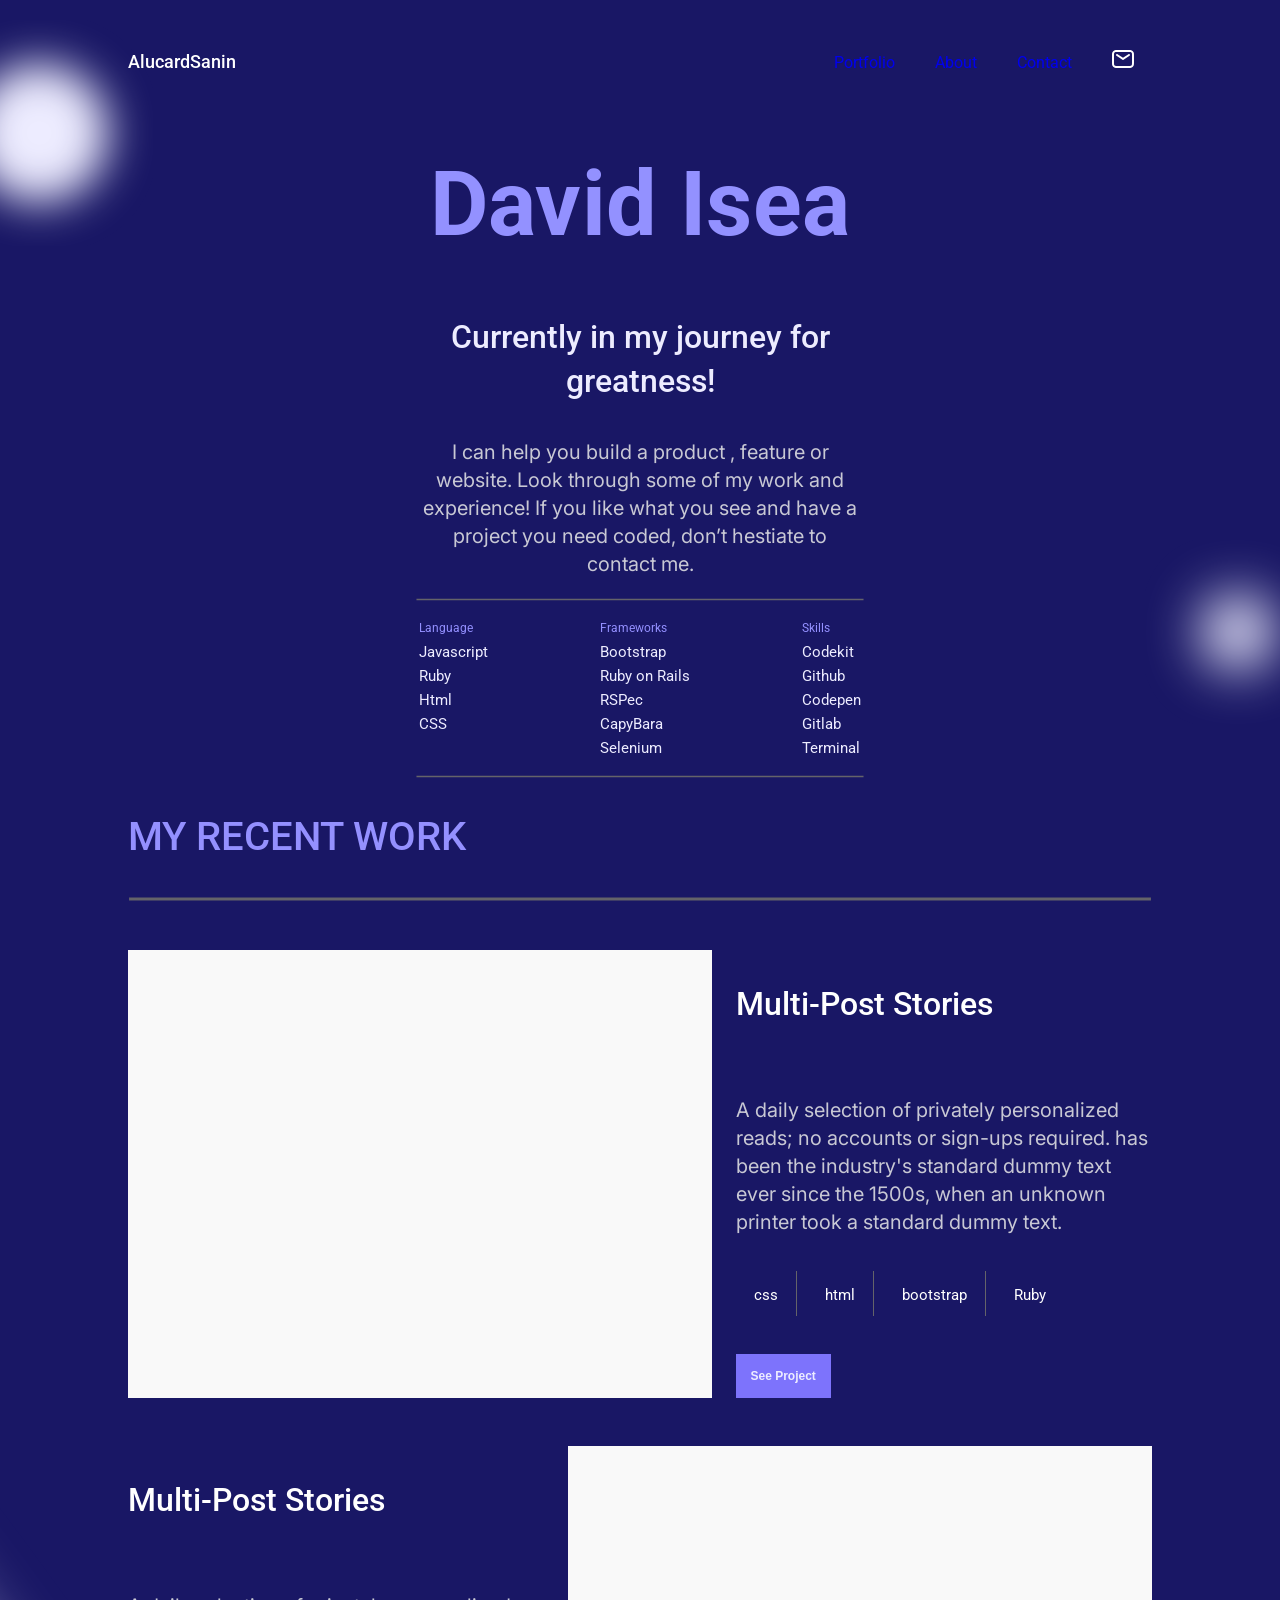
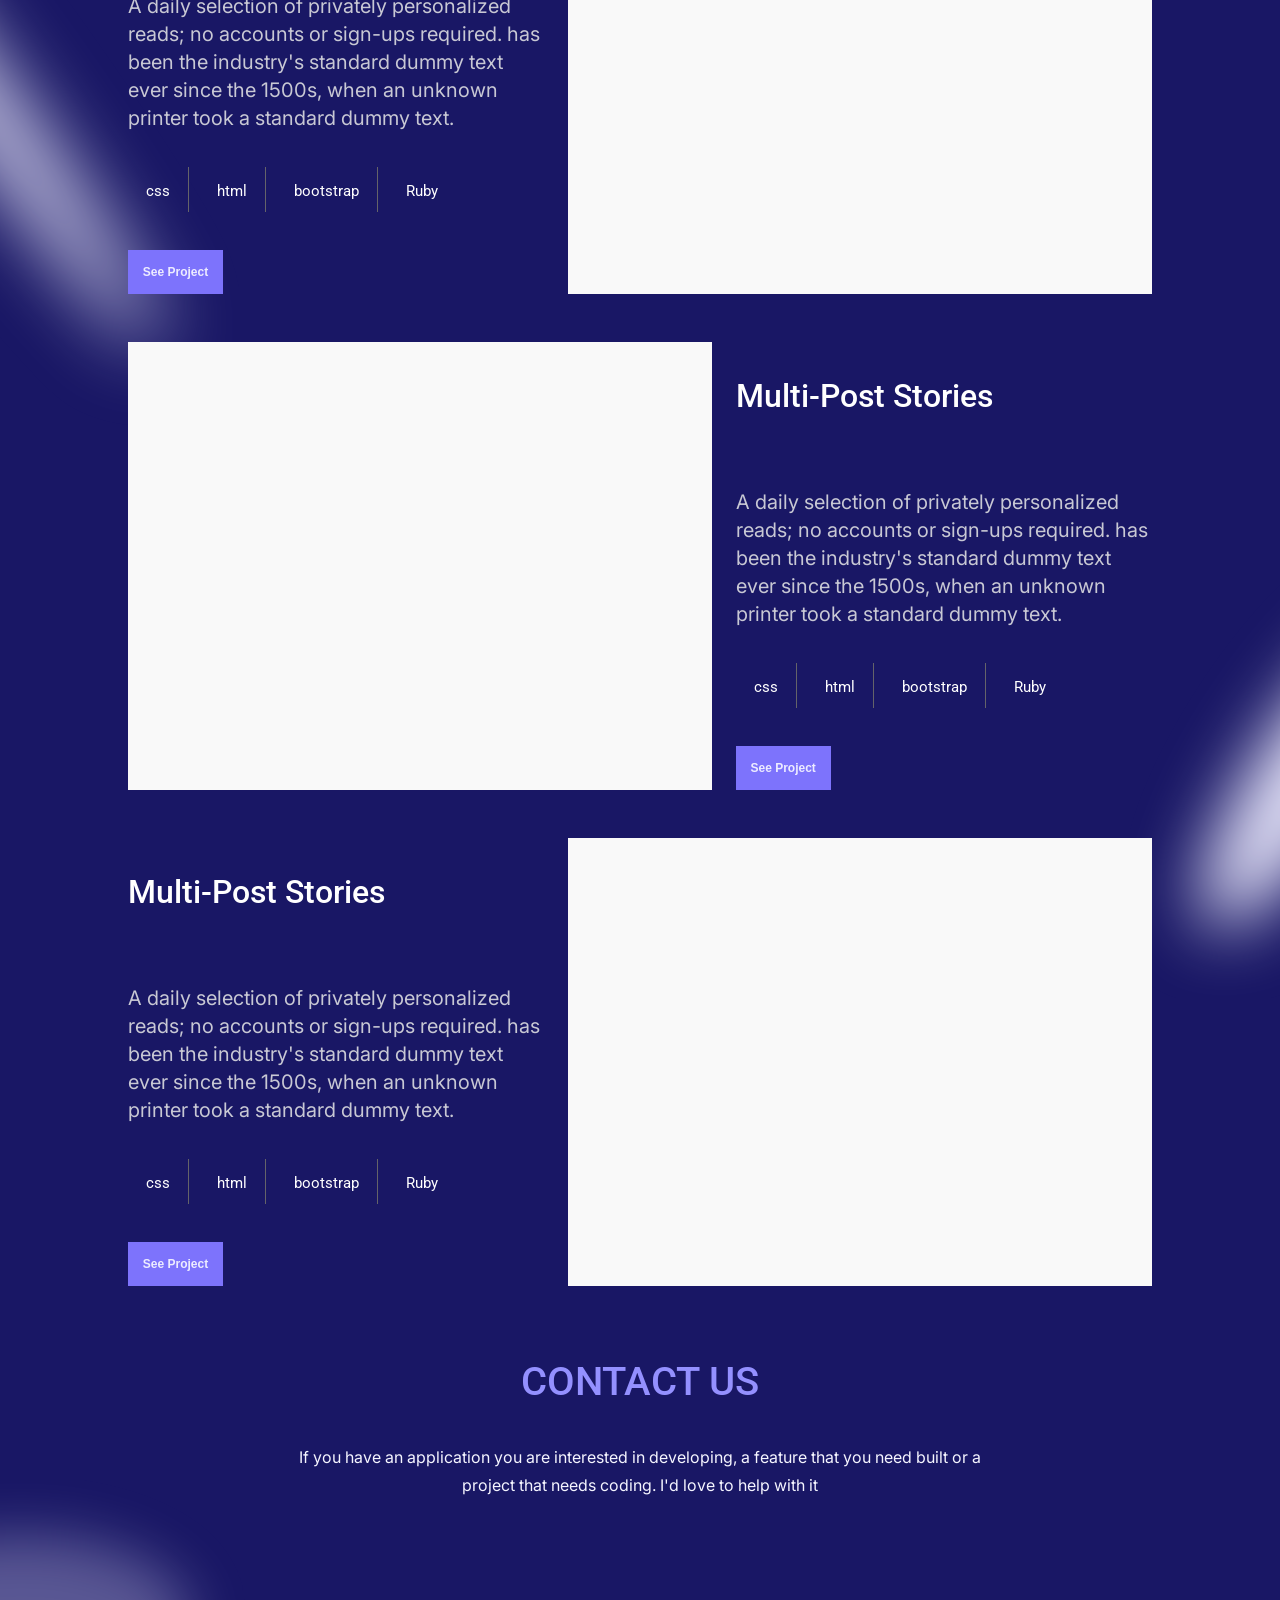
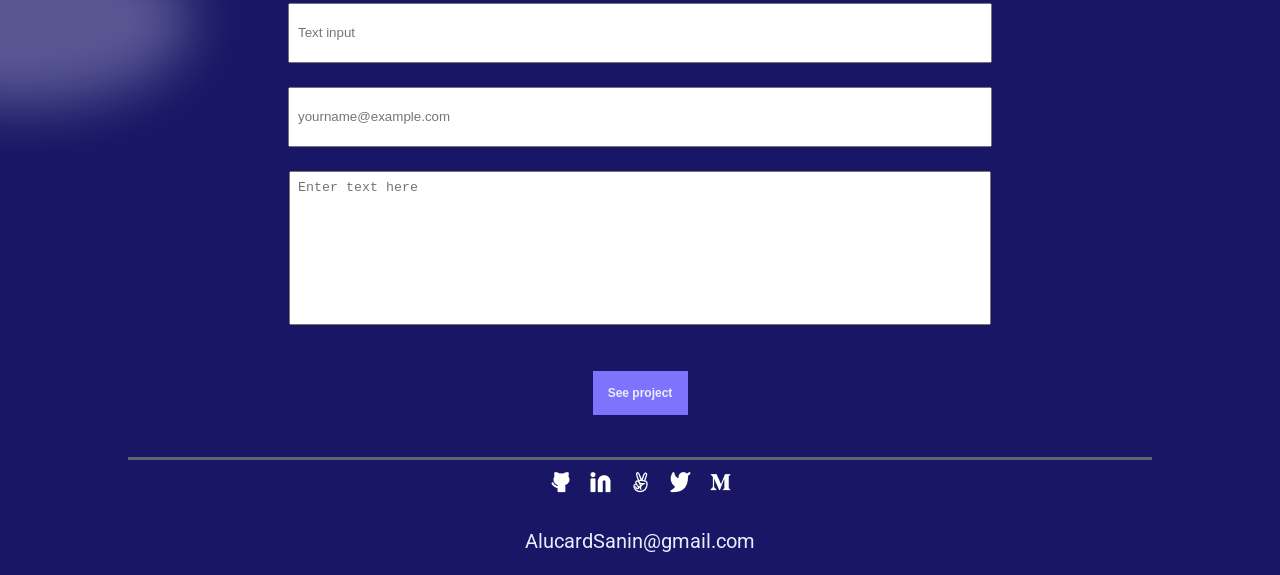
==== index.html @ 730a9665 "Fix links to sections" ====
<!DOCTYPE html>
<html lang="en">
<head>
  <meta charset="UTF-8">
<meta name="viewport" content="width=device-width, initial-scale=1.0">
<link rel="preconnect" href="https://fonts.googleapis.com">
<link rel="preconnect" href="https://fonts.gstatic.com" crossorigin>
<link href="https://fonts.googleapis.com/css2?family=Inter&family=Roboto&display=swap" rel="stylesheet">
<link rel="preconnect" href="https://fonts.googleapis.com">
<link rel="preconnect" href="https://fonts.gstatic.com" crossorigin>
<link href="https://fonts.googleapis.com/css2?family=Roboto&display=swap" rel="stylesheet">
<title>David Isea Portfolio</title>
<link rel="stylesheet" href="style.css">    
</head>
<body>
    <header class="main-header">
      <div id="menu" class="mobile-menu">
          <ul>
            <li id="cls"><a href="#"><img id="close" src="Images/x.svg" alt="Close"></a></li>
            <li id="portf"><a href="#about">Portfolio</a></li>     
            <li id="abo"><a href="#headline">About</a></li>
            <li id="cont"><a href="#contact">Contact</a></li>
          </ul>
      </div>
      <nav class="nav-bar" id="navbar">
          <p class="logo">AlucardSanin</p>
          <a href="#"><img class="menu" src="Images/Unionw.svg" alt="Union"/></a>
          <ul id="nav-links">
            <li><a href="#about">Portfolio</a></li>
            <li><a href="#headline">About</a></li>
            <li><a href="#contact">Contact</a></li>
            <li><img src="Images/mail.svg" alt="Mail" class="mail"></li>
          </ul>
        </nav>
     
      </header>
    <section class="headline" id="headline">
      <div class="container">
          <h1 id="Name">David Isea</h1>
          <h3 id="Supporting_text">Currently in my journey for greatness!</h3>
          <p>I can help you build a product , feature or website. Look through 
          some of my work and experience! If you like what you see and have a 
          project you need coded, don’t hestiate to contact me.</p>
          <img class="bar" src="Images/bar.svg" alt ="divider">          
          <div class="frames">
           <ul>
            <li class="framestitle">Language</li>
            <li>Javascript</li>
            <li>Ruby</li>
            <li>Html</li>
            <li>CSS</li>            
           </ul>
           <ul>
            <li class="framestitle">Frameworks</li>
            <li>Bootstrap</li>
            <li>Ruby on Rails</li>
            <li>RSPec</li>
            <li>CapyBara</li>            
            <li>Selenium</li>            
           </ul>
           <ul>
            <li class="framestitle">Skills</li>
            <li>Codekit</li>
            <li>Github</li>
            <li>Codepen</li>
            <li>Gitlab</li>            
            <li>Terminal</li>            
           </ul>
          </div>
          <img class="bar" src="Images/bar.svg" alt ="divider">
        </div>      
    </section>        
    <div class="div"><a id="about"><h2>MY RECENT WORK</h2></a>
    <img class="bar" src="Images/bar.svg" alt ="divider">
    </div>
<div class="grid-container">    
    <div class="card-n">      
      <img src="Images/Img_Placeholder.png" alt="#" class="my-project-image">
      <div id="content">
      <h3 class="my-work-title">Multi-Post Stories</h3>
      <p class="my-work-description">A daily selection of privately personalized reads;
      no accounts or sign-ups required. has been the industry's standard dummy text ever 
      since the 1500s, when an unknown printer took a standard dummy text.</p>
      <ul class="my-work-tools">
          <li>css</li>          
          <li>html</li>          
          <li>bootstrap</li>          
          <li>Ruby</li>
      </ul>
      <button class="visualize-button" type="button">See Project</button>
    </div>
    </div>
    <div class="card-nr">       
        <img src="Images/Img_Placeholder.png" alt="#" class="my-project-image">
        <div id="content3">
        <h3 class="my-work-title">Multi-Post Stories</h3>
        <p class="my-work-description">A daily selection of privately personalized reads;
        no accounts or sign-ups required. has been the industry's standard dummy text ever 
        since the 1500s, when an unknown printer took a standard dummy text.</p>
        <ul class="my-work-tools">
            <li>css</li>          
            <li>html</li>          
            <li>bootstrap</li>          
            <li>Ruby</li>
        </ul>
        <button class="visualize-button" type="button">See Project</button>
      </div>
      </div>
      <div class="card-n">        
        <img src="Images/Img_Placeholder.png" alt="#" class="my-project-image">
        <div id="content2">
        <h3 class="my-work-title">Multi-Post Stories</h3>
        <p class="my-work-description">A daily selection of privately personalized reads;
        no accounts or sign-ups required. has been the industry's standard dummy text ever 
        since the 1500s, when an unknown printer took a standard dummy text.</p>
        <ul class="my-work-tools">
            <li>css</li>          
            <li>html</li>          
            <li>bootstrap</li>          
            <li>Ruby</li>
        </ul>
        <button class="visualize-button" type="button">See Project</button>
      </div>
      </div>
      <div class="card-nr">        
        <img src="Images/Img_Placeholder.png" alt="#" class="my-project-image">
        <div id="content4">
        <h3 class="my-work-title">Multi-Post Stories</h3>
        <p class="my-work-description">A daily selection of privately personalized reads;
        no accounts or sign-ups required. has been the industry's standard dummy text ever 
        since the 1500s, when an unknown printer took a standard dummy text.</p>
        <ul class="my-work-tools">
            <li>css</li>          
            <li>html</li>          
            <li>bootstrap</li>          
            <li>Ruby</li>
        </ul>
        <button class="visualize-button" type="button">See Project</button>
      </div>
      </div>
</div>
<footer>
<a id="contact"></a>
<form class="my-contact-section" action="https://formspree.io/f/mpzbgdrg" method="POST">
    <h2 class="contact-us">CONTACT US</h2>
    <p>If you have an application you are interested in developing, a feature that you need built or a project that needs coding. I'd love to help with it </p>
      <ul class="my-form">
          <li>
              <input type="text" name="user_name" placeholder="Text input" maxlength="30" required>
          </li>
          <li>
              <input type="email" name="user_email" placeholder="yourname@example.com" required>
          </li>
          <li>
             <textarea name="user_name" id="msg" maxlength="500" placeholder="Enter text here" required></textarea>
          </li>
          <li>
              <button class="my-form-button" type="submit">See project</button>
          </li>
      </ul>
  </form>  
    <img src="Images/bar.svg" alt="#" class="last-devider">    
    <a href="#"><img src="Images/Social_Media.png" alt="#" class="icon"></a>
    <p class="my-email">AlucardSanin@gmail.com</p>
 </footer>  
 <script src="app.js"></script>
</body>
</html>
---- style.css ----
body {
  background-color: rgb(25, 23, 101);
  font-family: 'Roboto', 'Segoe UI', Tahoma, Geneva, Verdana, sans-serif;
  box-sizing: border-box;
  margin: 0;
  background-image: url(Images/circle-1-header.svg), url(Images/circle-2-header.svg), url(Images/circle-3.svg), url(Images/circle-4.svg), url(Images/circle-5-blur.svg), url(Images/circle-6-blur.svg);
  background-repeat: no-repeat, no-repeat, no-repeat, no-repeat, no-repeat, no-repeat;
  background-size: 226px 226px, 184px 184px, 380px 940px, 220px 1100px, 600px 280px, 220px 1000px;
  background-position: top 20px left -6px, top 540px right -5px, left -140px top 1170px, right -70px top 1820px, left -200px top 3080px, right -10px top 3490px;
}

ul {
  list-style-type: none;
  color: #edecff;
}

h3 {
  font-family: 'Roboto', sans-serif;
  font-style: normal;
  font-weight: 500;
  font-size: 32px;
  line-height: 44px;
  color: #fff;
}

h2 {
  font-family: 'Roboto', sans-serif;
  font-style: normal;
  font-weight: 500;
  font-size: 40px;
  line-height: 52px;
  color: #9490ff;
}

p {
  font-family: 'Inter', sans-serif;
  font-style: normal;
  font-weight: 400;
  font-size: 20px;
  line-height: 28px;
  text-align: left;
  color: #c8c8d4;
}

.nav-bar {
  display: flex;
  justify-content: space-between;
  padding-top: 30px;
  align-items: baseline;
  width: 90%;
  margin-inline: 5%;
}

.nav-bar li {
  display: inline;
  height: 20px;
  padding: 0 18px;
  color: white;
}

@media only screen and  (max-width: 768px) {
  .nav-bar #nav-links {
    display: none;
  }
}

.logo {
  font-family: 'Roboto', sans-serif;
  font-style: normal;
  font-weight: 500;
  font-size: 18px;
  color: #fff;
}

.container h3 {
  margin: auto;
  padding-top: 0;
  padding-bottom: 15px;
}

.menu {
  width: 35.33px;
  height: 22.83px;
}

.container {
  display: flex;
  flex-direction: column;
  align-items: center;
  margin: auto;
  width: 95%;
  justify-content: flex-start;
}

.container h1 {
  font-family: 'Roboto', sans-serif;
  font-style: normal;
  font-weight: 700;
  font-size: 48px;
  line-height: 72px;

  /* or 150% */

  text-align: center;
  letter-spacing: 0.37px;

  /* Theme 4 / Primary 2 */

  color: #7d73fc;
}

.container #Supporting_text {
  font-family: 'Roboto', sans-serif;
  font-style: normal;
  font-weight: 500;
  font-size: 32px;
  line-height: 44px;
  text-align: center;
  color: #edecff;
}

a:hover {
  color: #9391ff;
}

a:link {
  text-decoration: none;
}

a:visited {
  text-decoration: none;
  color: white;
}

.mobile-menu {
  position: fixed;
  display: none;
  background-color: rgb(25, 23, 101);
  width: 100%;
  height: 100%;
  background-image: url(Images/shapes\ mobile\ menu.svg);
  background-repeat: no-repeat, no-repeat;
  background-position: top 0 left 0, top 50px left 340px;
  background-size: cover;
  animation: slidein 0.5s;
}

#close {
  padding-left: 85%;
}

.mobile-menu li {
  font-size: 24px;
  margin-block: 32px;
  background-image: url(Images/List_Item_Vector.svg);
  background-repeat: no-repeat;
  background-position: left 90% top 2px;
}

.mobile-menu #cls {
  background-image: none;
}

.mobile-menu ul {
  padding-top: 92px;
}

.div {
  display: flex;
  margin-inline: 10%;
  flex-direction: column;
}

.frames {
  display: flex;
  flex-direction: row;
  flex-wrap: wrap;
  column-gap: 25%;
  width: 80%;
}

.frames ul {
  flex-direction: column;
  font-family: 'Roboto', sans-serif;
  font-size: 15px;
  line-height: 24px;
  padding: 0;
  gap: 4.78px;
}

.framestitle {
  color: #9490ff;
  font-size: 12px;
}

.grid-container {
  padding-top: 48px;
  display: grid;
  grid-template-columns: 1fr;
  gap: 30px;
  margin-inline: 15%;
  justify-content: center;
}

.card-n {
  display: flex;
  flex-wrap: wrap;
  column-gap: 100%;
  justify-content: flex-start;
  row-gap: 30px;
}

.visualize-button,
.my-form-button {
  align-self: flex-end;
  width: 95px;
  height: 44px;
  background-color: #7d73fc;
  color: #edecff;
  font-size: 12px;
  font-weight: 600;
  border: none;
  margin-top: 18px;
  margin-bottom: 40px;
}

.grid-container ul {
  display: flex;
  font-size: 15px;
  align-items: center;
  color: #fff;
  font-family: 'Roboto', sans-serif;
  list-style: none;
  width: auto;
  height: 40px;
  padding: 0;
  margin: 0;
}

.grid-container li {
  display: flex;
  justify-content: flex-end;
  height: 30px;
  padding: 0 18px;
  margin-left: 10px;
  padding-top: 15px;
}

.grid-container ul li:not(:last-child) {
  border-right: 1px solid #646369;
}

.grid-container ul li:first-child {
  margin-left: 0;
}

.visualize-button:hover,
.my-form-button:hover {
  background: #7d73fc;
  box-shadow: 0 8px 16px rgba(125, 115, 252, 0.48);
}

.visualize-button:active,
.my-form-button:active {
  background: #5e42d7;
}

.contact-us,
.contact-quote {
  text-align: center;
  line-height: 24px;
}

.my-form {
  padding: 0;
  margin: 0;
  list-style-type: none;
  display: flex;
  flex-direction: column;
  justify-content: center;
  align-items: center;
  gap: 24px;
}

input,
textarea {
  width: 327px;
  padding: 8px;
  height: 40px;
}

textarea {
  height: 148px;
  resize: none;
}

footer {
  display: flex;
  flex-direction: column;
  justify-content: center;
  align-items: center;
  margin-top: 50px;
  margin-inline: 10%;
}

footer p {
  text-align: center;
  font-size: 16px;
  color: #f5f5ff;
  width: 347px;
}

.container p {
  text-align: center;
}

.my-last-media {
  display: flex;
  justify-content: center;
}

.my-email {
  font-size: 20px;
  font-family: 'Roboto', sans-serif;
  color: #ebebff;
  text-align: center;
  height: auto;
}

@media only screen and  (min-width: 768px) {
  .bar {
    display: block;
    width: 448px;
  }

  .container {
    display: flex;
    flex-direction: column;
    align-items: center;
    width: 447px;
  }

  .container h1 {
    font-size: 90px;
    color: #9391ff;
  }

  .frames {
    width: 447px;
    justify-content: center;
  }

  .social-work {
    padding-top: 96px;
    background-image: url(Images/Supproting-Item.svg);
    background-repeat: no-repeat;
    background-size: 80% 40px;
    height: 40px;
  }

  .grid-container {
    width: 80%;
    margin-inline: 10%;
    row-gap: 48px;
  }

  .card-n {
    display: flex;
    height: 448px;
    flex-wrap: nowrap;
    gap: 24px;
  }

  .card-n img {
    display: flex;
    width: 57%;
    height: 100%;
    flex-wrap: wrap;
  }

  .my-project-image {
    width: 100%;
    height: 100%;
  }

  .card-n #content {
    display: flex;
    flex-direction: column;
    flex: 1;
    justify-content: space-between;
  }

  .card-n #content2 {
    display: flex;
    flex-direction: column;
    flex: 1;
    justify-content: space-between;
  }

  .card-n .visualize-button {
    align-self: flex-start;
    margin-top: 24px;
    margin-bottom: 0;
  }

  .card-nr {
    display: flex;
    height: 448px;
    flex-wrap: nowrap;
    gap: 24px;
    flex-direction: row-reverse;
  }

  .card-nr #content3 {
    display: flex;
    flex-direction: column;
    flex: 1;
    justify-content: space-between;
  }

  .card-nr #content4 {
    display: flex;
    flex-direction: column;
    flex: 1;
    justify-content: space-between;
  }

  .card-nr img {
    display: flex;
    width: 57%;
    height: 100%;
    flex-wrap: wrap;
  }

  .card-nr .visualize-button {
    align-self: flex-start;
    margin-top: 24px;
    margin-bottom: 0;
  }

  .my-contact-section {
    display: flex;
    flex-direction: column;
    width: 45%;
    justify-content: space-between;
    align-items: center;
  }

  input,
  textarea {
    width: 684px;
    padding: 8px;
    height: 40px;
  }

  textarea {
    height: 136px;
    resize: none;
  }

  .last-devider {
    width: 100%;
    height: 7.5px;
  }

  .my-contact-section p {
    width: 684px;
    padding-bottom: 88px;
    text-align: center;
  }

  .div {
    display: flex;
    flex-direction: column;
    justify-content: flex-start;
    width: 80%;
    margin-inline: 10%;
  }

  .div .bar {
    width: 100%;
  }

  .nav-bar .menu {
    display: none;
  }

  .nav-bar {
    width: 80%;
    margin-inline: 10%;
  }
}

.card-n,
.card-nr {
  animation: slidein 3s;
}

@keyframes slidein {
  from {
    margin-left: 100%;
    width: 300%;
  }

  to {
    margin-left: 0%;
    width: 100%;
  }
}
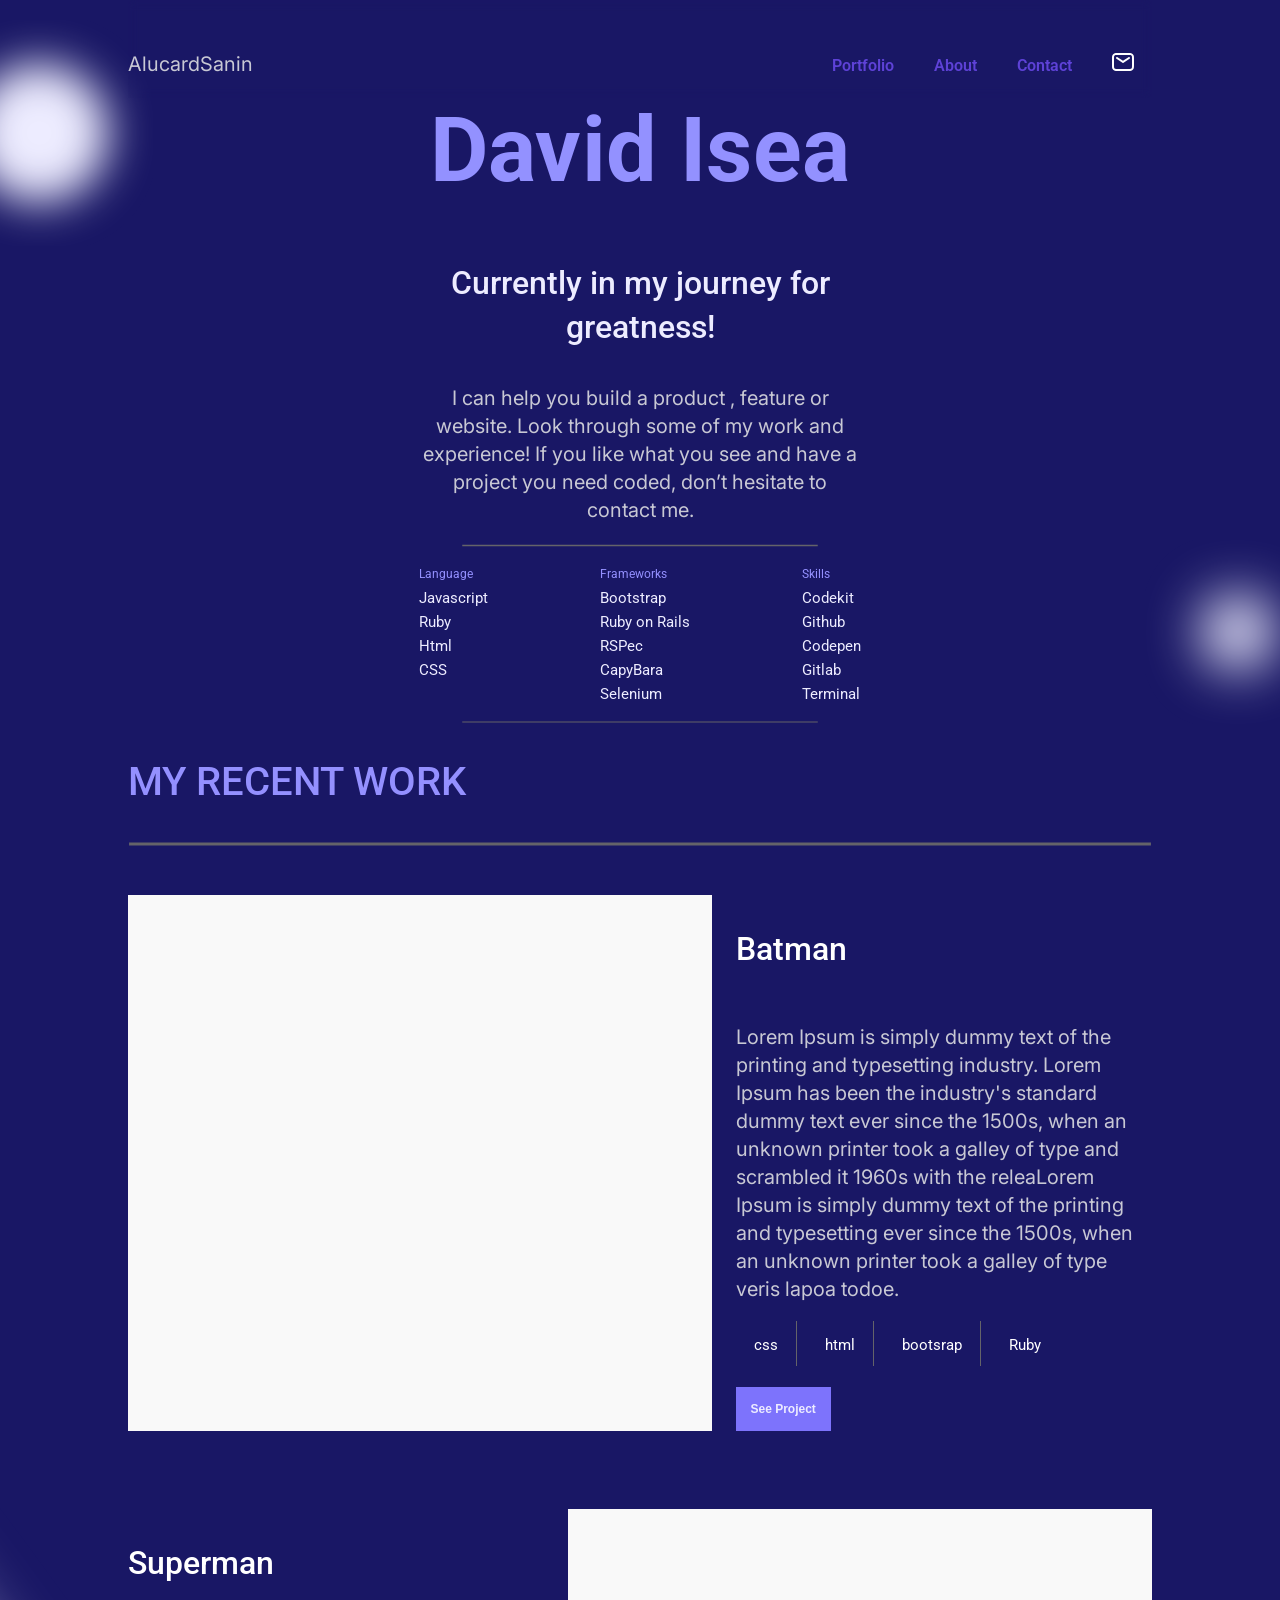
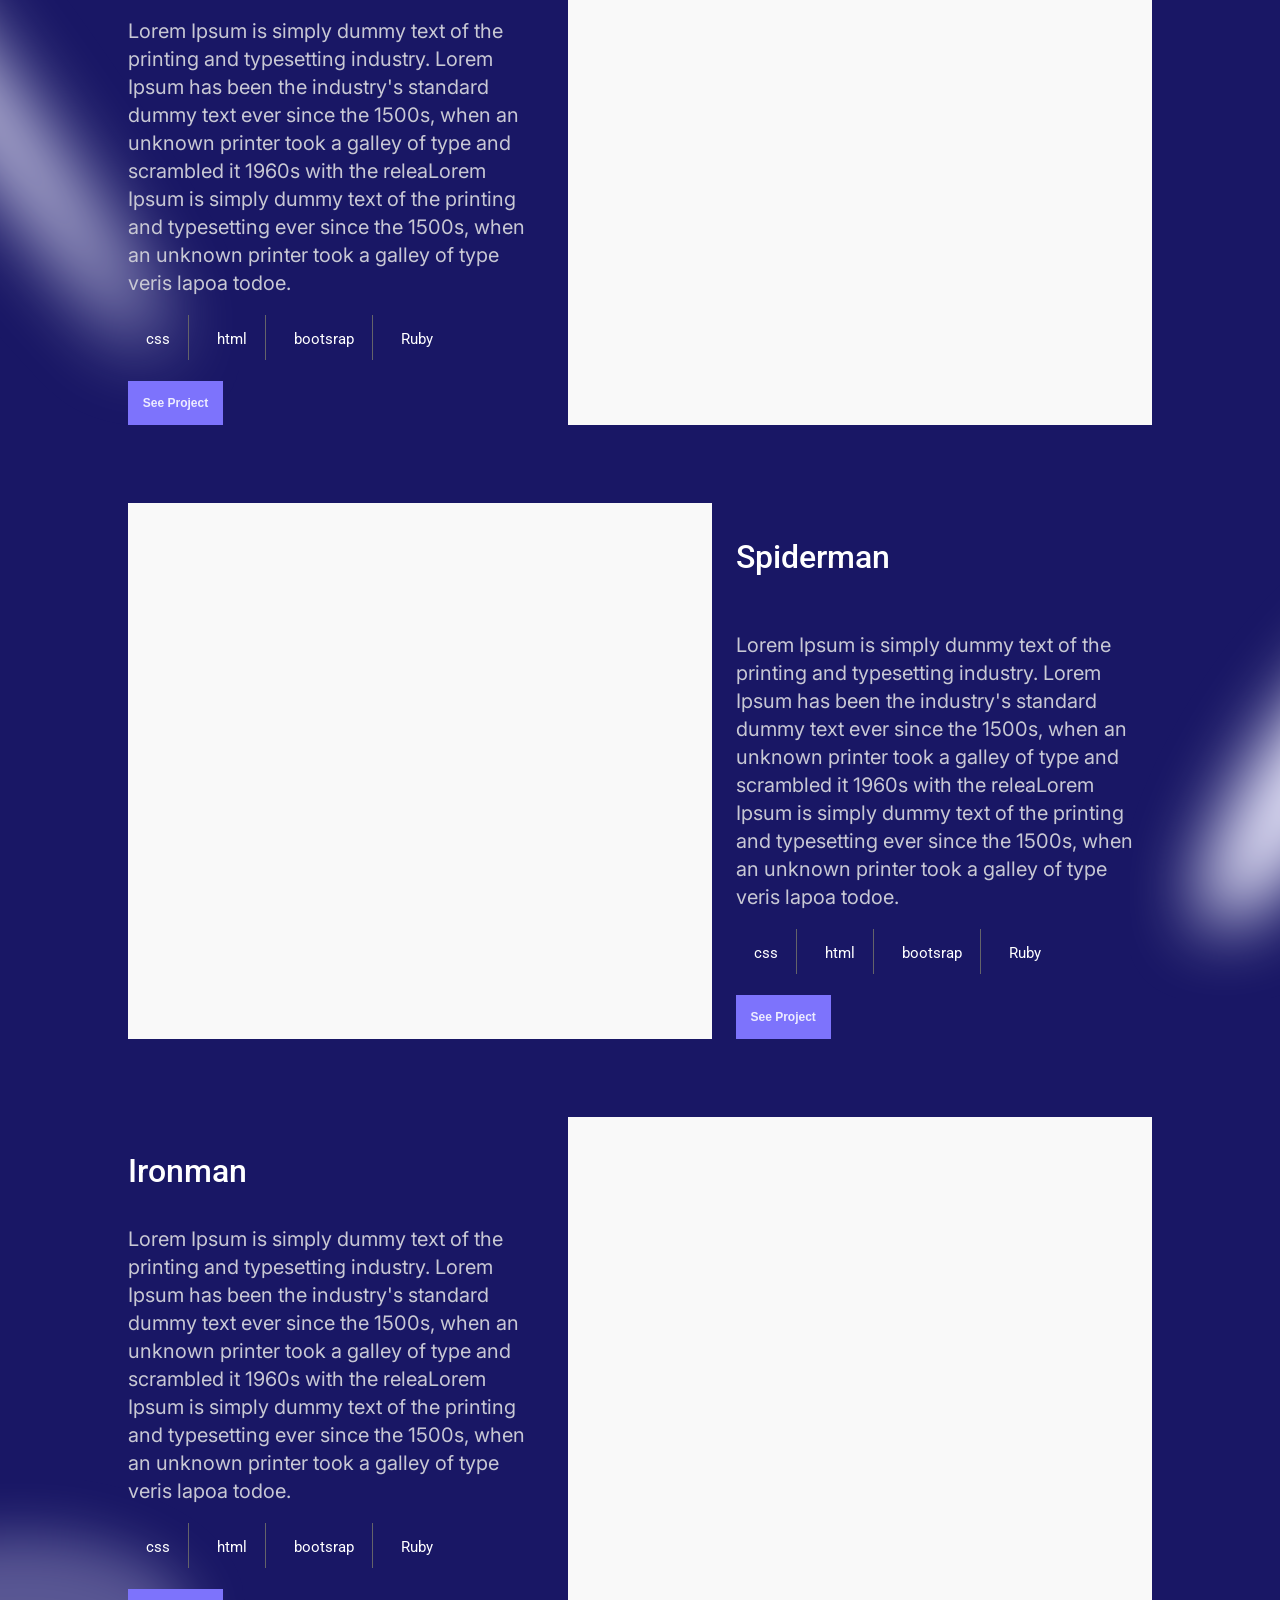
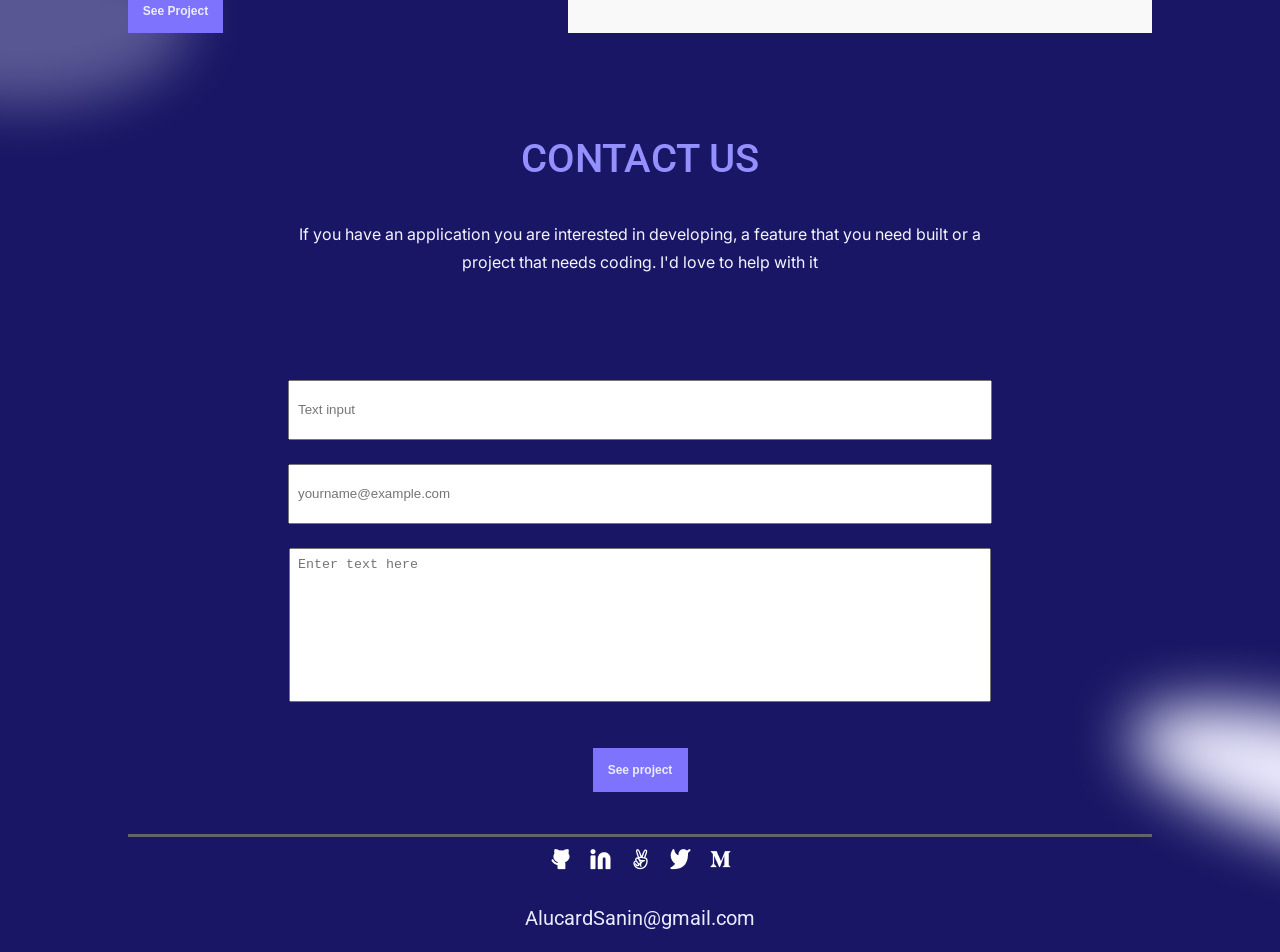
==== commit 82199890: "JS Card" ====
--- a/index.html
+++ b/index.html
@@ -13,26 +13,25 @@
 <link rel="stylesheet" href="style.css">    
 </head>
 <body>
-    <header class="main-header">
-      <div id="menu" class="mobile-menu">
-          <ul>
-            <li id="cls"><a href="#"><img id="close" src="Images/x.svg" alt="Close"></a></li>
-            <li id="portf"><a href="#about">Portfolio</a></li>     
-            <li id="abo"><a href="#headline">About</a></li>
-            <li id="cont"><a href="#contact">Contact</a></li>
-          </ul>
-      </div>
-      <nav class="nav-bar" id="navbar">
+    <header class="main-header">      
+      <nav class="nav-bar">
           <p class="logo">AlucardSanin</p>
           <a href="#"><img class="menu" src="Images/Unionw.svg" alt="Union"/></a>
-          <ul id="nav-links">
+          <ul class="nav-links">
             <li><a href="#about">Portfolio</a></li>
             <li><a href="#headline">About</a></li>
             <li><a href="#contact">Contact</a></li>
             <li><img src="Images/mail.svg" alt="Mail" class="mail"></li>
           </ul>
         </nav>
-     
+        <div id="menu" class="mobile-menu">
+          <ul>
+            <li id="cls"><a href="#"><img id="closse" src="Images/x.svg" alt="Close"></a></li>
+            <li id="portf"><a href="#about">Portfolio</a></li>     
+            <li id="abo"><a href="#headline">About</a></li>
+            <li id="cont"><a href="#contact">Contact</a></li>
+          </ul>
+      </div>
       </header>
     <section class="headline" id="headline">
       <div class="container">
@@ -40,7 +39,7 @@
           <h3 id="Supporting_text">Currently in my journey for greatness!</h3>
           <p>I can help you build a product , feature or website. Look through 
           some of my work and experience! If you like what you see and have a 
-          project you need coded, don’t hestiate to contact me.</p>
+          project you need coded, don’t hesitate to contact me.</p>
           <img class="bar" src="Images/bar.svg" alt ="divider">          
           <div class="frames">
            <ul>
@@ -69,78 +68,10 @@
           </div>
           <img class="bar" src="Images/bar.svg" alt ="divider">
         </div>      
-    </section>        
-    <div class="div"><a id="about"><h2>MY RECENT WORK</h2></a>
-    <img class="bar" src="Images/bar.svg" alt ="divider">
-    </div>
-<div class="grid-container">    
-    <div class="card-n">      
-      <img src="Images/Img_Placeholder.png" alt="#" class="my-project-image">
-      <div id="content">
-      <h3 class="my-work-title">Multi-Post Stories</h3>
-      <p class="my-work-description">A daily selection of privately personalized reads;
-      no accounts or sign-ups required. has been the industry's standard dummy text ever 
-      since the 1500s, when an unknown printer took a standard dummy text.</p>
-      <ul class="my-work-tools">
-          <li>css</li>          
-          <li>html</li>          
-          <li>bootstrap</li>          
-          <li>Ruby</li>
-      </ul>
-      <button class="visualize-button" type="button">See Project</button>
-    </div>
-    </div>
-    <div class="card-nr">       
-        <img src="Images/Img_Placeholder.png" alt="#" class="my-project-image">
-        <div id="content3">
-        <h3 class="my-work-title">Multi-Post Stories</h3>
-        <p class="my-work-description">A daily selection of privately personalized reads;
-        no accounts or sign-ups required. has been the industry's standard dummy text ever 
-        since the 1500s, when an unknown printer took a standard dummy text.</p>
-        <ul class="my-work-tools">
-            <li>css</li>          
-            <li>html</li>          
-            <li>bootstrap</li>          
-            <li>Ruby</li>
-        </ul>
-        <button class="visualize-button" type="button">See Project</button>
-      </div>
-      </div>
-      <div class="card-n">        
-        <img src="Images/Img_Placeholder.png" alt="#" class="my-project-image">
-        <div id="content2">
-        <h3 class="my-work-title">Multi-Post Stories</h3>
-        <p class="my-work-description">A daily selection of privately personalized reads;
-        no accounts or sign-ups required. has been the industry's standard dummy text ever 
-        since the 1500s, when an unknown printer took a standard dummy text.</p>
-        <ul class="my-work-tools">
-            <li>css</li>          
-            <li>html</li>          
-            <li>bootstrap</li>          
-            <li>Ruby</li>
-        </ul>
-        <button class="visualize-button" type="button">See Project</button>
-      </div>
-      </div>
-      <div class="card-nr">        
-        <img src="Images/Img_Placeholder.png" alt="#" class="my-project-image">
-        <div id="content4">
-        <h3 class="my-work-title">Multi-Post Stories</h3>
-        <p class="my-work-description">A daily selection of privately personalized reads;
-        no accounts or sign-ups required. has been the industry's standard dummy text ever 
-        since the 1500s, when an unknown printer took a standard dummy text.</p>
-        <ul class="my-work-tools">
-            <li>css</li>          
-            <li>html</li>          
-            <li>bootstrap</li>          
-            <li>Ruby</li>
-        </ul>
-        <button class="visualize-button" type="button">See Project</button>
-      </div>
-      </div>
-</div>
-<footer>
-<a id="contact"></a>
+    </section>    
+    <div class="div" id="about"><h2>MY RECENT WORK</h2></div>
+    <img class="bar" src="Images/bar.svg" alt ="divider">     
+<footer class="footer" id="contact">
 <form class="my-contact-section" action="https://formspree.io/f/mpzbgdrg" method="POST">
     <h2 class="contact-us">CONTACT US</h2>
     <p>If you have an application you are interested in developing, a feature that you need built or a project that needs coding. I'd love to help with it </p>
--- a/style.css
+++ b/style.css
@@ -49,27 +49,34 @@
   align-items: baseline;
   width: 90%;
   margin-inline: 5%;
+  position: fixed;
+  backdrop-filter: blur(5px);  
+}
+
+.headline{
+  padding-top: 40px;
 }
 
 .nav-bar li {
   display: inline;
   height: 20px;
   padding: 0 18px;
-  color: white;
+  color: black;
 }
 
 @media only screen and  (max-width: 768px) {
-  .nav-bar #nav-links {
-    display: none;
-  }
-}
-
-.logo {
+  .nav-bar .nav-links {
+    display: none;    
+  }
+}
+
+.logo p{
   font-family: 'Roboto', sans-serif;
   font-style: normal;
   font-weight: 500;
-  font-size: 18px;
+  font-size: 28px;
   color: #fff;
+  text-shadow: black;
 }
 
 .container h3 {
@@ -107,6 +114,27 @@
   /* Theme 4 / Primary 2 */
 
   color: #7d73fc;
+}
+.frames {
+  display: flex;
+  flex-direction: row;
+  flex-wrap: wrap;
+  column-gap: 25%;
+  width: 80%;
+}
+
+.frames ul {
+  flex-direction: column;
+  font-family: 'Roboto', sans-serif;
+  font-size: 15px;
+  line-height: 24px;
+  padding: 0;
+  gap: 4.78px;
+}
+
+.framestitle {
+  color: #9490ff;
+  font-size: 12px;
 }
 
 .container #Supporting_text {
@@ -145,7 +173,7 @@
   animation: slidein 0.5s;
 }
 
-#close {
+#closse {
   padding-left: 85%;
 }
 
@@ -169,28 +197,6 @@
   display: flex;
   margin-inline: 10%;
   flex-direction: column;
-}
-
-.frames {
-  display: flex;
-  flex-direction: row;
-  flex-wrap: wrap;
-  column-gap: 25%;
-  width: 80%;
-}
-
-.frames ul {
-  flex-direction: column;
-  font-family: 'Roboto', sans-serif;
-  font-size: 15px;
-  line-height: 24px;
-  padding: 0;
-  gap: 4.78px;
-}
-
-.framestitle {
-  color: #9490ff;
-  font-size: 12px;
 }
 
 .grid-container {
@@ -208,6 +214,7 @@
   column-gap: 100%;
   justify-content: flex-start;
   row-gap: 30px;
+  width: 100%;
 }
 
 .visualize-button,
@@ -224,7 +231,17 @@
   margin-bottom: 40px;
 }
 
-.grid-container ul {
+.vbutton { 
+  width: 95px;
+  height: 44px;
+  background-color: #7d73fc;
+  color: #edecff;
+  font-size: 12px;
+  font-weight: 600;
+  border: none; 
+}
+
+.my-work-tools{
   display: flex;
   font-size: 15px;
   align-items: center;
@@ -237,7 +254,7 @@
   margin: 0;
 }
 
-.grid-container li {
+.my-work-tools li {
   display: flex;
   justify-content: flex-end;
   height: 30px;
@@ -246,22 +263,22 @@
   padding-top: 15px;
 }
 
-.grid-container ul li:not(:last-child) {
+.my-work-tools li:not(:last-child) {
   border-right: 1px solid #646369;
 }
 
-.grid-container ul li:first-child {
+.my-work-tools li:first-child {
   margin-left: 0;
 }
 
 .visualize-button:hover,
-.my-form-button:hover {
+.my-form-button:hover, .vbutton:active {
   background: #7d73fc;
   box-shadow: 0 8px 16px rgba(125, 115, 252, 0.48);
 }
 
 .visualize-button:active,
-.my-form-button:active {
+.my-form-button:active, .vbutton:active {
   background: #5e42d7;
 }
 
@@ -269,6 +286,14 @@
 .contact-quote {
   text-align: center;
   line-height: 24px;
+}
+
+.card-n img {  
+  width: 100%;
+}
+
+.card-nr img {  
+  width: 100%; 
 }
 
 .my-form {
@@ -327,11 +352,78 @@
   height: auto;
 }
 
+.bar {
+  display: block;
+  width: 80%;
+  margin-inline: 10%;    
+}
+
+.details{  
+  display: none;   
+  margin: 5%;
+  position:fixed;  
+  flex-direction: column;
+  align-items: center;
+  background: rgba(255, 255, 255, 0.16);
+  position: absolute;
+  border: 1px solid #FFFFFF; 
+}
+
+.details #head{
+display: flex;
+justify-content:space-between;
+flex-wrap: wrap;
+width: 90%;
+align-items: baseline;
+}
+
+.details #Cwt{
+ padding-block: 50px;
+}
+
+.details h2{
+font-family: 'Roboto';
+font-style: normal;
+font-weight: 500;
+font-size: 40px;
+line-height: 32px;
+color: #FFFFFF;
+}
+
+.details #Pop_Img{  
+  height: 40%;
+  width: 80%;
+}
+
+.details p{  
+  width: 60%;
+  font-family: 'Roboto';
+  font-style: normal;
+  font-weight: 400;
+  font-size: 16px;
+  line-height: 30px;
+  text-align: center;
+  color: #FFFFFF;  
+}
+
+.details #Buttons{  
+  display: flex;
+  column-gap: 78px;
+  padding-bottom: 50px;
+}
+
 @media only screen and  (min-width: 768px) {
   .bar {
     display: block;
-    width: 448px;
-  }
+    width: 80%;
+    margin-inline: 10%;    
+  }
+  
+.nav-links li a{
+  color: #5e42d7;
+  font-weight: 600;
+  
+}
 
   .container {
     display: flex;
@@ -366,70 +458,58 @@
 
   .card-n {
     display: flex;
-    height: 448px;
+    height: auto;
+    flex-wrap: nowrap;
+    column-gap: 24px;
+    width: 100%;    
+  }
+
+  .card-nr {
+    display: flex;
+    height: auto;
     flex-wrap: nowrap;
     gap: 24px;
-  }
-
+    flex-direction: row-reverse;
+    padding-top: 30px;
+    padding-bottom: 30px;
+  }
+  
   .card-n img {
     display: flex;
     width: 57%;
     height: 100%;
     flex-wrap: wrap;
-  }
-
-  .my-project-image {
-    width: 100%;
+    
+  }
+
+  .card-nr img {
+    display: flex;
+    width: 57%;
     height: 100%;
+    flex-wrap: wrap;    
   }
 
   .card-n #content {
     display: flex;
+    flex-direction: column;
+    flex: 1;
+    justify-content: space-between; 
+    width: 43%;   
+  }
+
+  .card-nr #content {
+    display: block;
     flex-direction: column;
     flex: 1;
     justify-content: space-between;
-  }
-
-  .card-n #content2 {
-    display: flex;
-    flex-direction: column;
-    flex: 1;
-    justify-content: space-between;
-  }
-
+    min-width: 300px;
+    width: 43%;
+  }
+ 
   .card-n .visualize-button {
     align-self: flex-start;
     margin-top: 24px;
     margin-bottom: 0;
-  }
-
-  .card-nr {
-    display: flex;
-    height: 448px;
-    flex-wrap: nowrap;
-    gap: 24px;
-    flex-direction: row-reverse;
-  }
-
-  .card-nr #content3 {
-    display: flex;
-    flex-direction: column;
-    flex: 1;
-    justify-content: space-between;
-  }
-
-  .card-nr #content4 {
-    display: flex;
-    flex-direction: column;
-    flex: 1;
-    justify-content: space-between;
-  }
-
-  .card-nr img {
-    display: flex;
-    width: 57%;
-    height: 100%;
-    flex-wrap: wrap;
   }
 
   .card-nr .visualize-button {
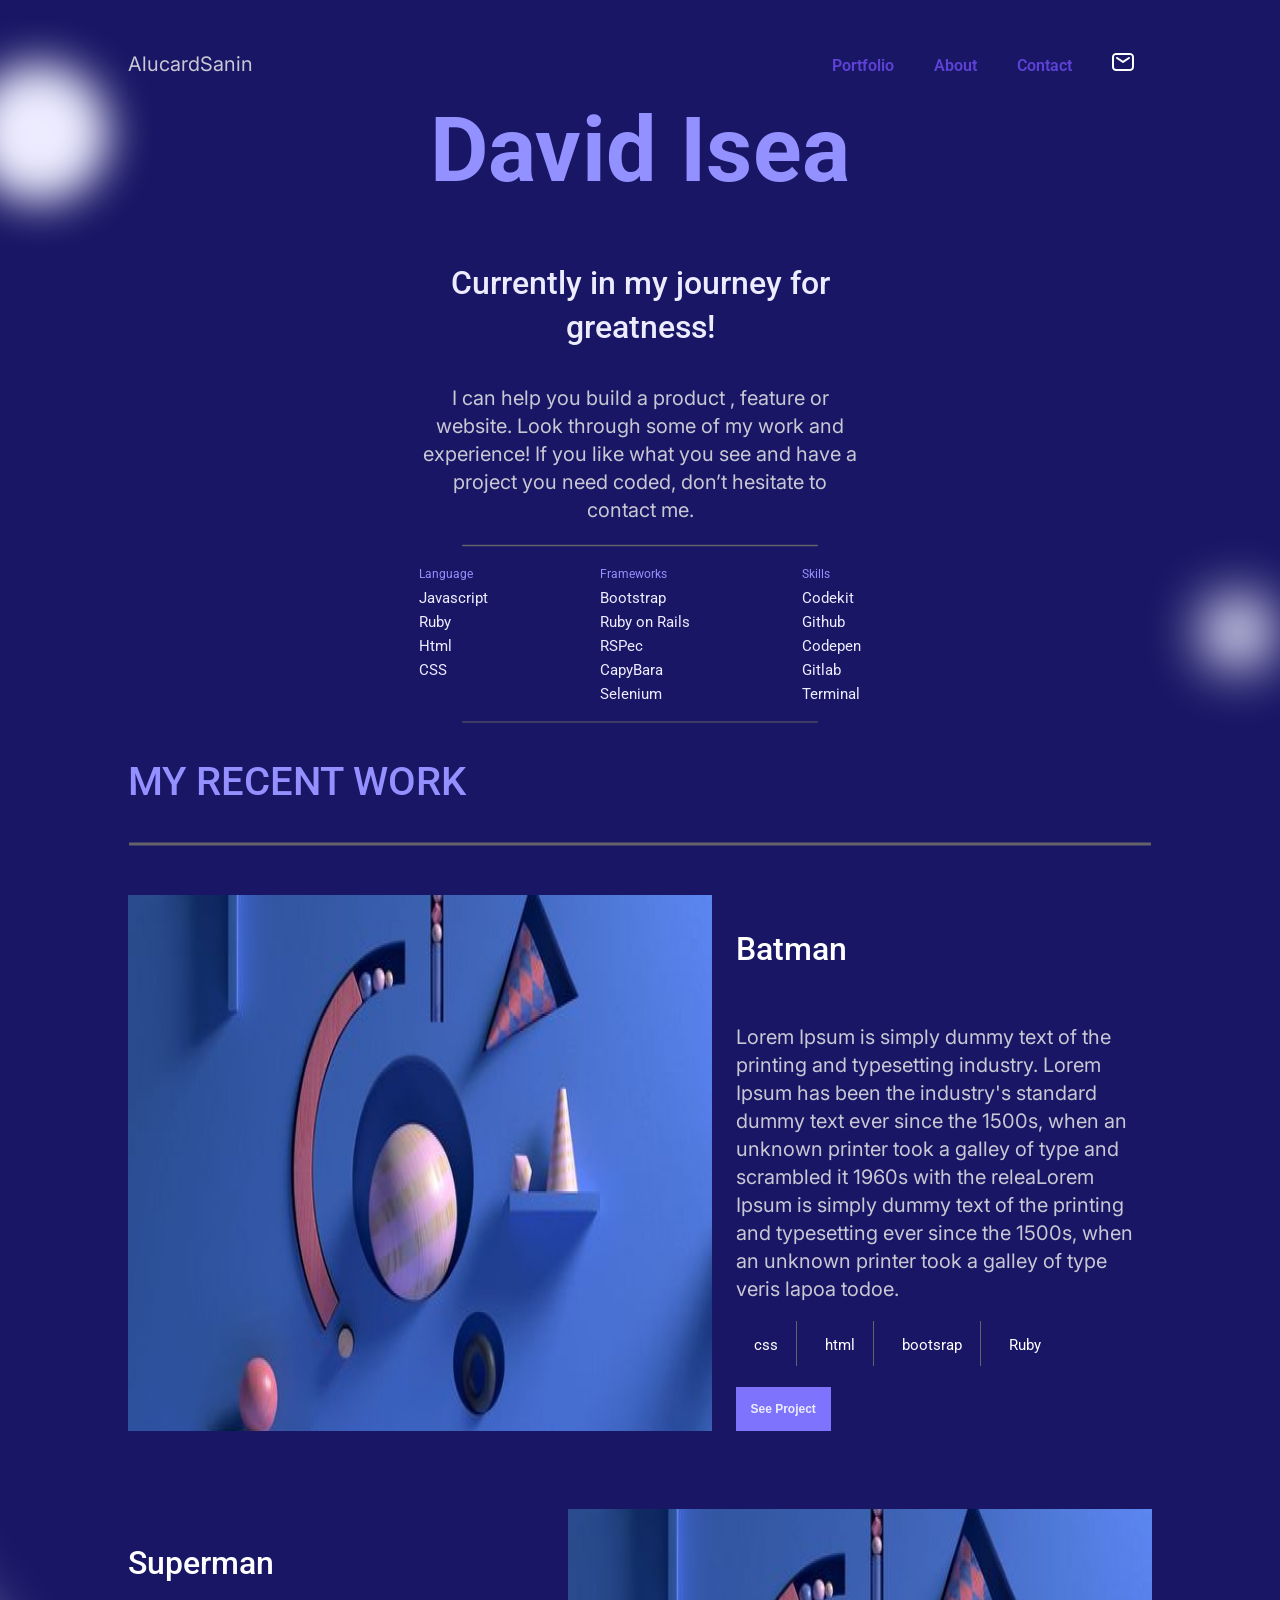
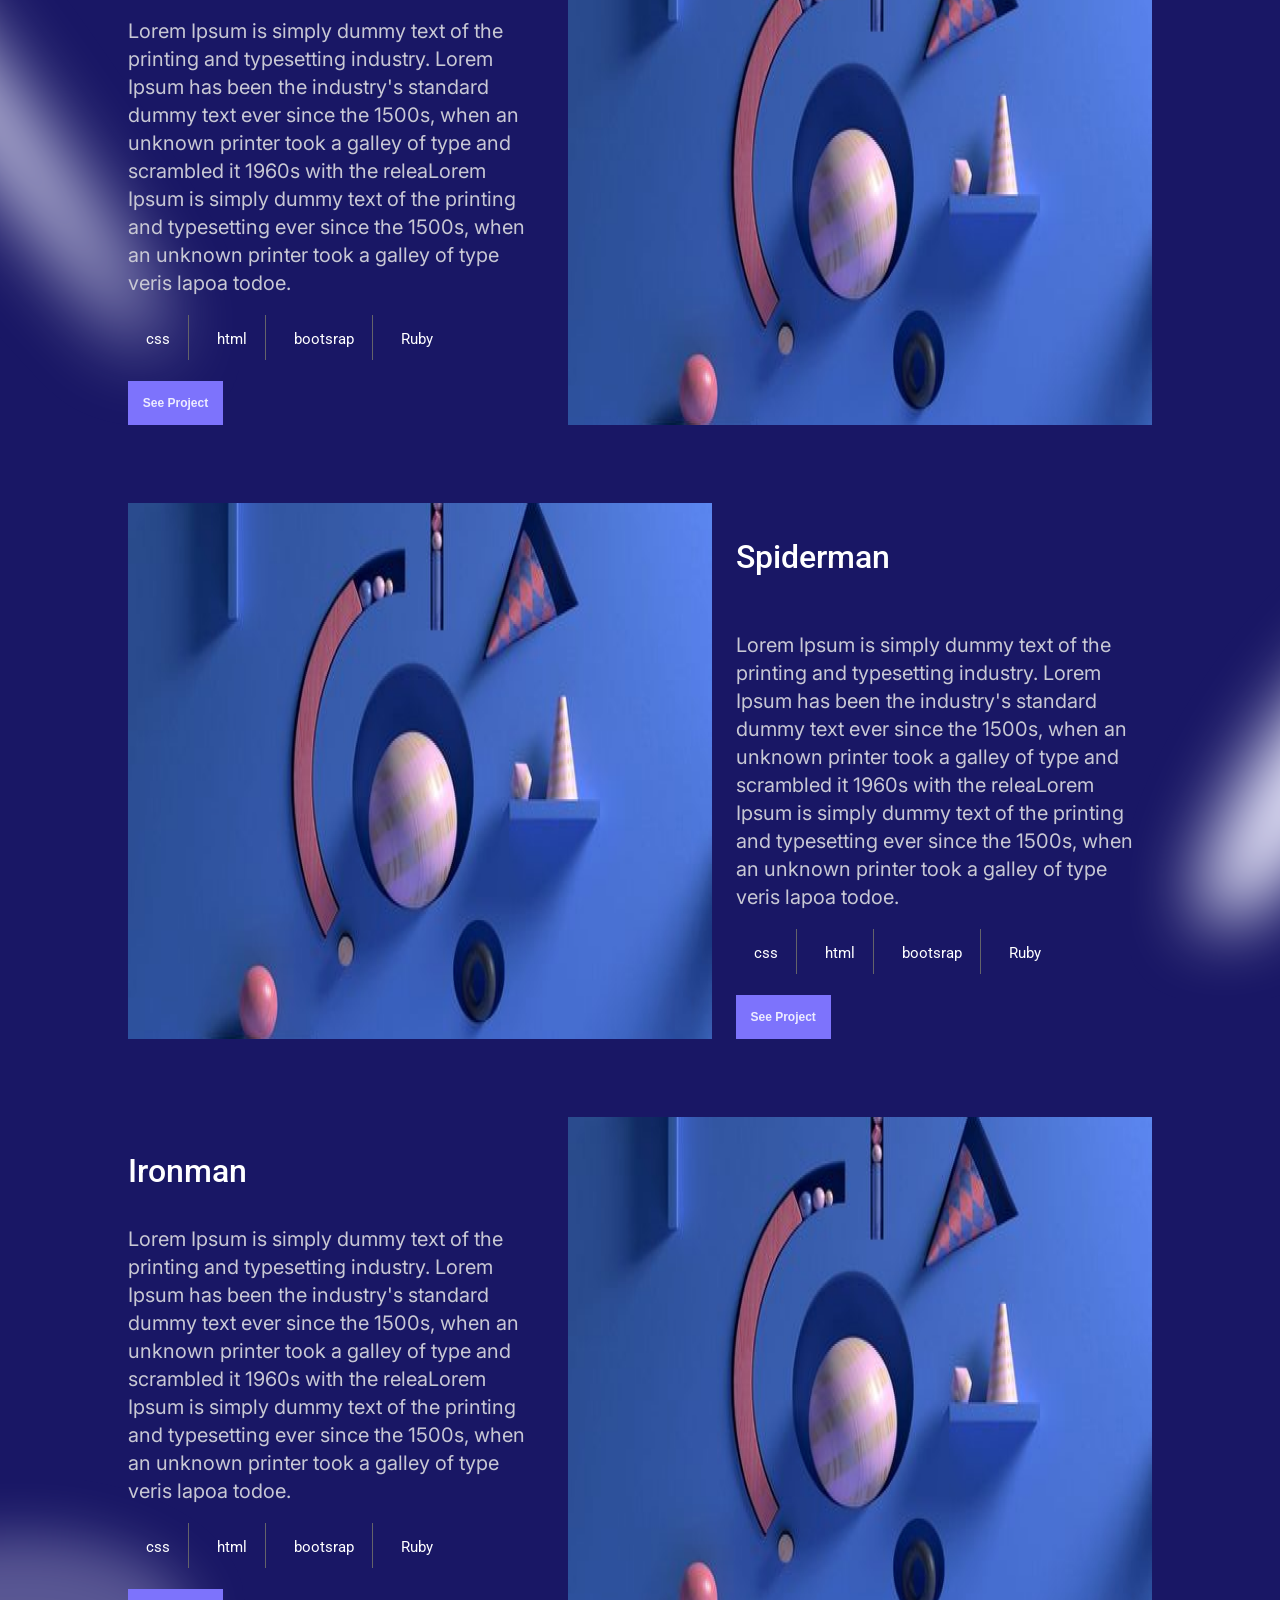
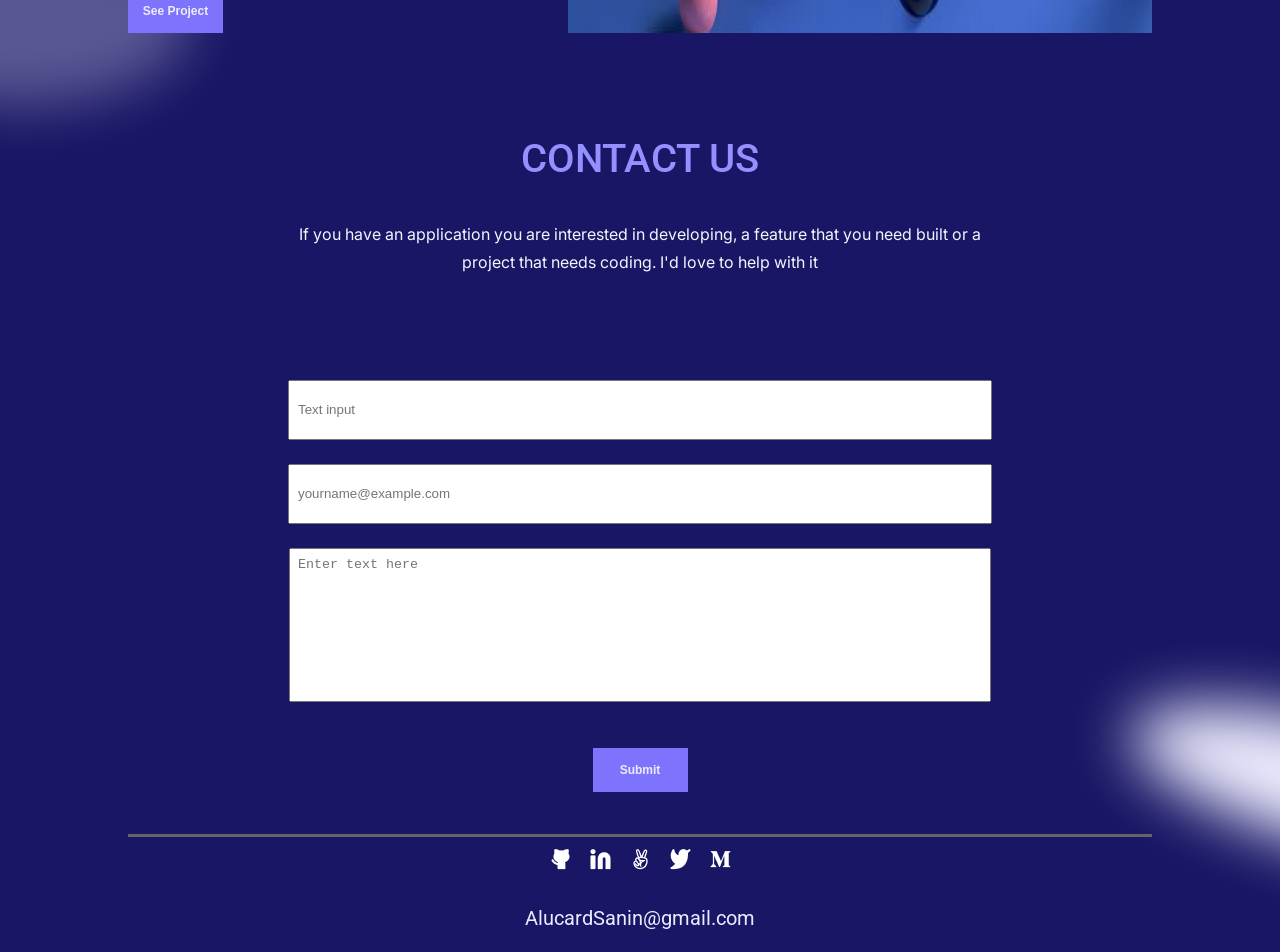
==== commit 143ec976: "Lower Case Validation" ====
--- a/index.html
+++ b/index.html
@@ -16,7 +16,7 @@
     <header class="main-header">      
       <nav class="nav-bar">
           <p class="logo">AlucardSanin</p>
-          <a href="#"><img class="menu" src="Images/Unionw.svg" alt="Union"/></a>
+          <img class="menu" src="Images/Unionw.svg" alt="Union"/>
           <ul class="nav-links">
             <li><a href="#about">Portfolio</a></li>
             <li><a href="#headline">About</a></li>
@@ -26,7 +26,7 @@
         </nav>
         <div id="menu" class="mobile-menu">
           <ul>
-            <li id="cls"><a href="#"><img id="closse" src="Images/x.svg" alt="Close"></a></li>
+            <li id="cls"><img id="close_menu" src="Images/x.svg" alt="Close"></li>
             <li id="portf"><a href="#about">Portfolio</a></li>     
             <li id="abo"><a href="#headline">About</a></li>
             <li id="cont"><a href="#contact">Contact</a></li>
@@ -72,7 +72,7 @@
     <div class="div" id="about"><h2>MY RECENT WORK</h2></div>
     <img class="bar" src="Images/bar.svg" alt ="divider">     
 <footer class="footer" id="contact">
-<form class="my-contact-section" action="https://formspree.io/f/mpzbgdrg" method="POST">
+<form class="my-contact-section" id="Submit" action="https://formspree.io/f/mpzbgdrg" method="POST">
     <h2 class="contact-us">CONTACT US</h2>
     <p>If you have an application you are interested in developing, a feature that you need built or a project that needs coding. I'd love to help with it </p>
       <ul class="my-form">
@@ -80,13 +80,13 @@
               <input type="text" name="user_name" placeholder="Text input" maxlength="30" required>
           </li>
           <li>
-              <input type="email" name="user_email" placeholder="yourname@example.com" required>
+              <input type="email" id="email" name="user_email" placeholder="yourname@example.com" required>
           </li>
           <li>
              <textarea name="user_name" id="msg" maxlength="500" placeholder="Enter text here" required></textarea>
           </li>
           <li>
-              <button class="my-form-button" type="submit">See project</button>
+              <button class="my-form-button" type="submit">Submit</button>
           </li>
       </ul>
   </form>  
--- a/style.css
+++ b/style.css
@@ -50,10 +50,10 @@
   width: 90%;
   margin-inline: 5%;
   position: fixed;
-  backdrop-filter: blur(5px);  
-}
-
-.headline{
+  backdrop-filter: blur(5px);
+}
+
+.headline {
   padding-top: 40px;
 }
 
@@ -66,17 +66,23 @@
 
 @media only screen and  (max-width: 768px) {
   .nav-bar .nav-links {
-    display: none;    
-  }
-}
-
-.logo p{
+    display: none;
+  }
+}
+
+footer p {
+  text-align: center;
+  font-size: 16px;
+  color: #f5f5ff;
+  width: 347px;
+}
+
+.logo p {
   font-family: 'Roboto', sans-serif;
   font-style: normal;
   font-weight: 500;
   font-size: 28px;
   color: #fff;
-  text-shadow: black;
 }
 
 .container h3 {
@@ -115,6 +121,7 @@
 
   color: #7d73fc;
 }
+
 .frames {
   display: flex;
   flex-direction: row;
@@ -173,7 +180,7 @@
   animation: slidein 0.5s;
 }
 
-#closse {
+#close_menu {
   padding-left: 85%;
 }
 
@@ -231,17 +238,31 @@
   margin-bottom: 40px;
 }
 
-.vbutton { 
-  width: 95px;
+.vbutton-live,
+.vbutton-source {
+  width: 115px;
   height: 44px;
   background-color: #7d73fc;
   color: #edecff;
   font-size: 12px;
   font-weight: 600;
-  border: none; 
-}
-
-.my-work-tools{
+  border: none;
+  text-align: left;
+}
+
+.vbutton-live {
+  background-image: url(Images/LiveIcon.png);
+  background-repeat: no-repeat;
+  background-position: top 50% right 15%;
+}
+
+.vbutton-source {
+  background-image: url(Images/GithubIcon.png);
+  background-repeat: no-repeat;
+  background-position: top 50% right 15%;
+}
+
+.my-work-tools {
   display: flex;
   font-size: 15px;
   align-items: center;
@@ -272,13 +293,15 @@
 }
 
 .visualize-button:hover,
-.my-form-button:hover, .vbutton:active {
+.my-form-button:hover,
+.vbutton:active {
   background: #7d73fc;
   box-shadow: 0 8px 16px rgba(125, 115, 252, 0.48);
 }
 
 .visualize-button:active,
-.my-form-button:active, .vbutton:active {
+.my-form-button:active,
+.vbutton:active {
   background: #5e42d7;
 }
 
@@ -288,12 +311,12 @@
   line-height: 24px;
 }
 
-.card-n img {  
+.card-n img {
   width: 100%;
 }
 
-.card-nr img {  
-  width: 100%; 
+.card-nr img {
+  width: 100%;
 }
 
 .my-form {
@@ -328,13 +351,6 @@
   margin-inline: 10%;
 }
 
-footer p {
-  text-align: center;
-  font-size: 16px;
-  color: #f5f5ff;
-  width: 347px;
-}
-
 .container p {
   text-align: center;
 }
@@ -355,60 +371,62 @@
 .bar {
   display: block;
   width: 80%;
-  margin-inline: 10%;    
-}
-
-.details{  
-  display: none;   
+  margin-inline: 10%;
+}
+
+.details {
+  display: flex;
+  position: fixed;
+  top: 0;
+  backdrop-filter: blur(10px);
   margin: 5%;
-  position:fixed;  
   flex-direction: column;
   align-items: center;
-  background: rgba(255, 255, 255, 0.16);
-  position: absolute;
-  border: 1px solid #FFFFFF; 
-}
-
-.details #head{
-display: flex;
-justify-content:space-between;
-flex-wrap: wrap;
-width: 90%;
-align-items: baseline;
-}
-
-.details #Cwt{
- padding-block: 50px;
-}
-
-.details h2{
-font-family: 'Roboto';
-font-style: normal;
-font-weight: 500;
-font-size: 40px;
-line-height: 32px;
-color: #FFFFFF;
-}
-
-.details #Pop_Img{  
-  height: 40%;
-  width: 80%;
-}
-
-.details p{  
-  width: 60%;
-  font-family: 'Roboto';
+  background-color: rgba(255, 255, 255, 0.16);
+  border: 1px solid #fff;
+  animation: slidein 3s;
+  width: 90%;
+  height: 90%;
+  justify-content: space-between;
+}
+
+.details #head {
+  display: flex;
+  justify-content: space-between;
+  flex-wrap: wrap;
+  width: 90%;
+  align-items: baseline;
+}
+
+.details h2 {
+  font-family: 'Roboto', sans-serif;
+  font-style: normal;
+  font-weight: 500;
+  font-size: 40px;
+  line-height: 32px;
+  color: #fff;
+}
+
+.details #Pop_Img {
+  max-width: 90%;
+  max-height: 40%;
+}
+
+.details p {
+  width: 70%;
+  font-family: 'Roboto', sans-serif;
   font-style: normal;
   font-weight: 400;
   font-size: 16px;
   line-height: 30px;
   text-align: center;
-  color: #FFFFFF;  
-}
-
-.details #Buttons{  
-  display: flex;
-  column-gap: 78px;
+  color: #fff;
+}
+
+.details #Buttons {
+  display: flex;
+  flex-direction: column;
+  row-gap: 10px;
   padding-bottom: 50px;
 }
 
@@ -416,14 +434,25 @@
   .bar {
     display: block;
     width: 80%;
-    margin-inline: 10%;    
-  }
-  
-.nav-links li a{
-  color: #5e42d7;
-  font-weight: 600;
-  
-}
+    margin-inline: 10%;
+  }
+
+  .details #Pop_Img {
+    max-width: 90%;
+    max-height: 60%;
+  }
+
+  .details #Buttons {
+    display: flex;
+    flex-direction: row;
+    column-gap: 78px;
+    padding-bottom: 50px;
+  }
+
+  .nav-links li a {
+    color: #5e42d7;
+    font-weight: 600;
+  }
 
   .container {
     display: flex;
@@ -461,7 +490,7 @@
     height: auto;
     flex-wrap: nowrap;
     column-gap: 24px;
-    width: 100%;    
+    width: 100%;
   }
 
   .card-nr {
@@ -473,28 +502,27 @@
     padding-top: 30px;
     padding-bottom: 30px;
   }
-  
+
   .card-n img {
     display: flex;
     width: 57%;
     height: 100%;
     flex-wrap: wrap;
-    
   }
 
   .card-nr img {
     display: flex;
     width: 57%;
     height: 100%;
-    flex-wrap: wrap;    
+    flex-wrap: wrap;
   }
 
   .card-n #content {
     display: flex;
     flex-direction: column;
     flex: 1;
-    justify-content: space-between; 
-    width: 43%;   
+    justify-content: space-between;
+    width: 43%;
   }
 
   .card-nr #content {
@@ -505,7 +533,7 @@
     min-width: 300px;
     width: 43%;
   }
- 
+
   .card-n .visualize-button {
     align-self: flex-start;
     margin-top: 24px;
@@ -571,11 +599,6 @@
   }
 }
 
-.card-n,
-.card-nr {
-  animation: slidein 3s;
-}
-
 @keyframes slidein {
   from {
     margin-left: 100%;
@@ -583,7 +606,7 @@
   }
 
   to {
-    margin-left: 0%;
-    width: 100%;
-  }
-}
+    margin-left: 5%;
+    width: 90%;
+  }
+}
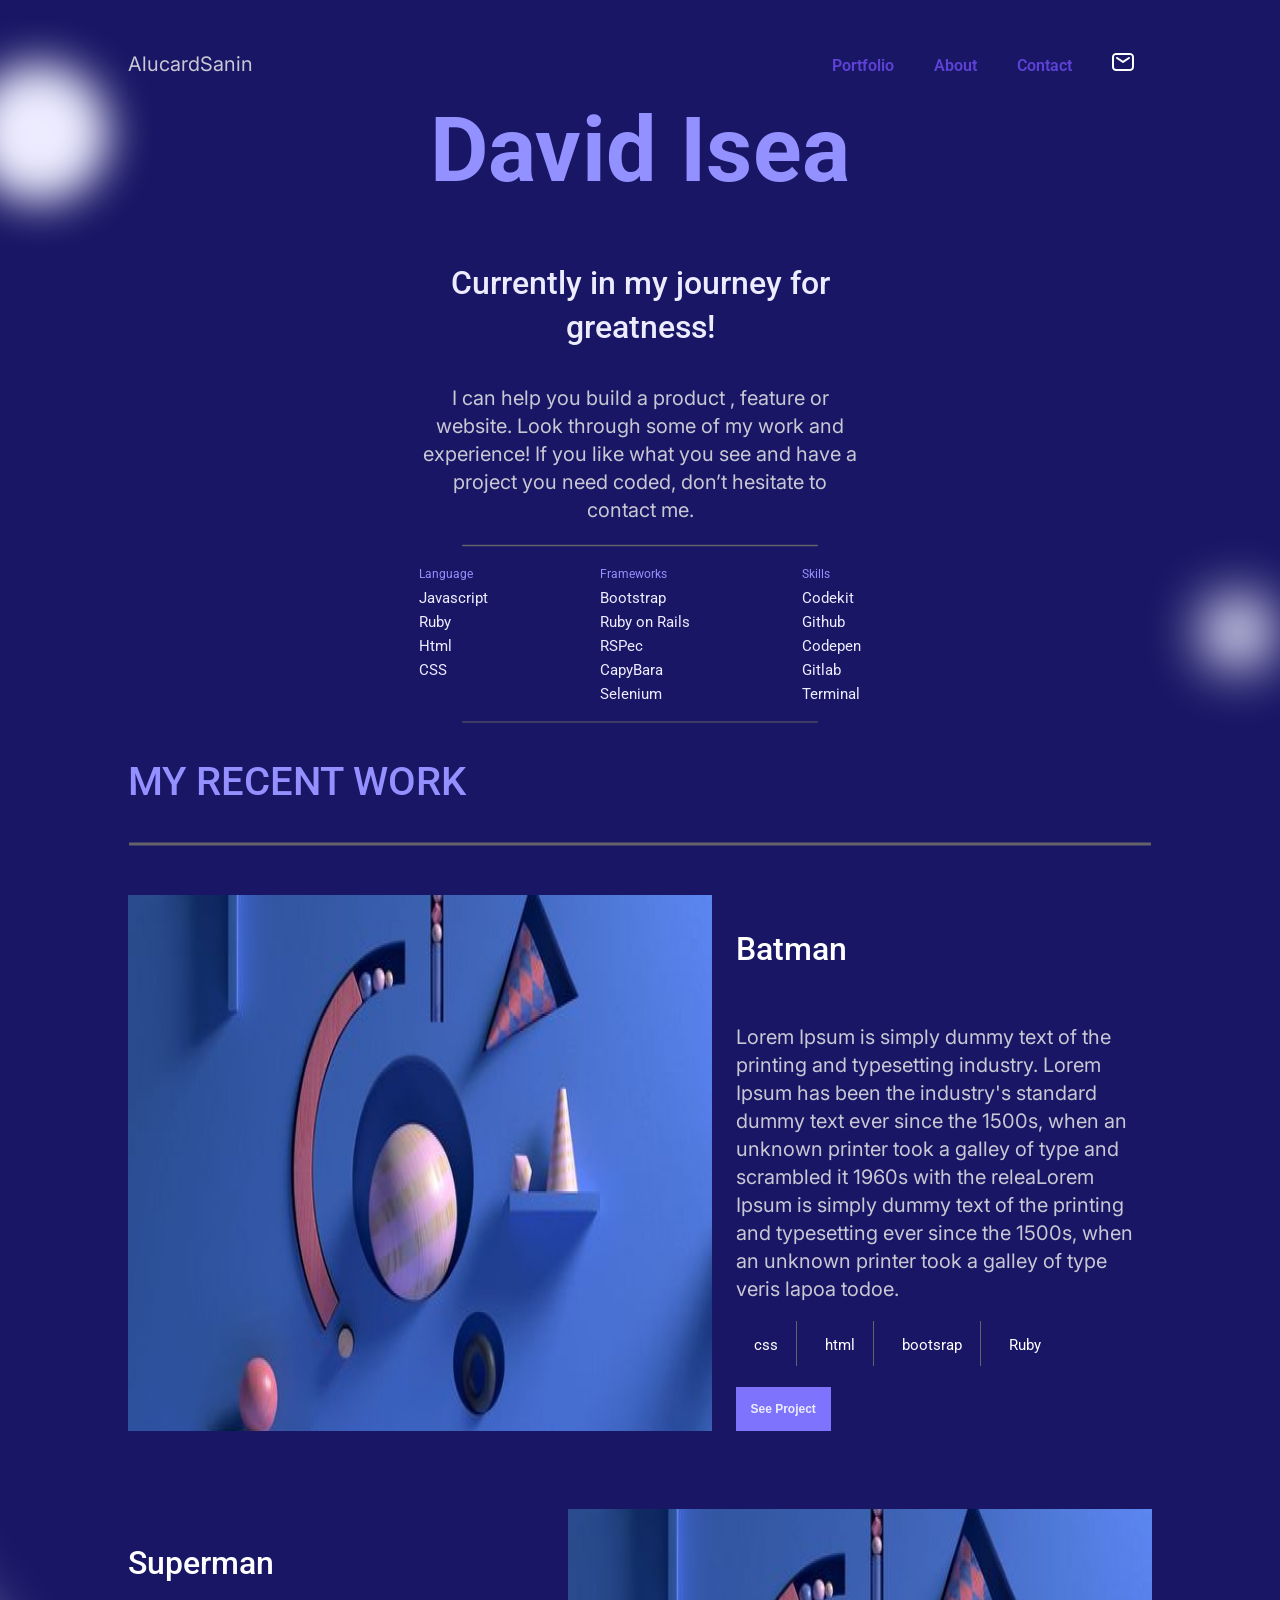
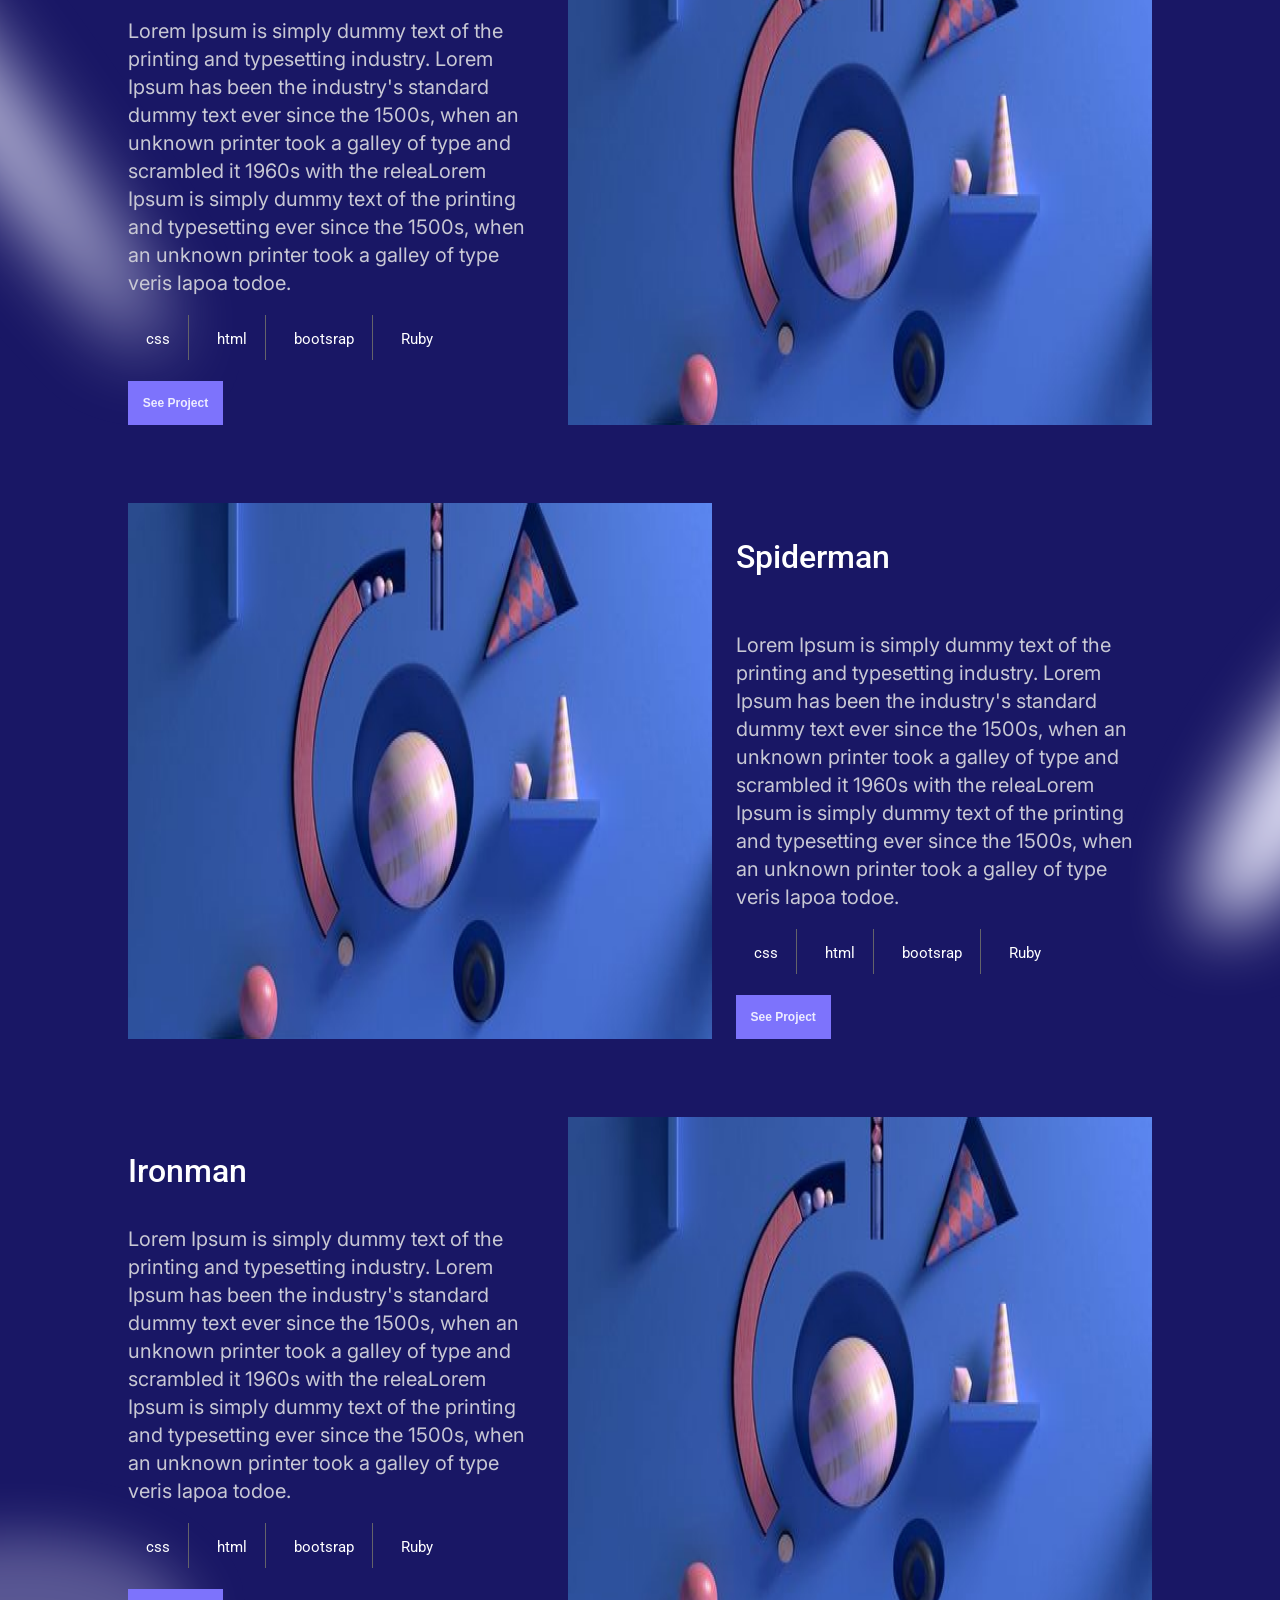
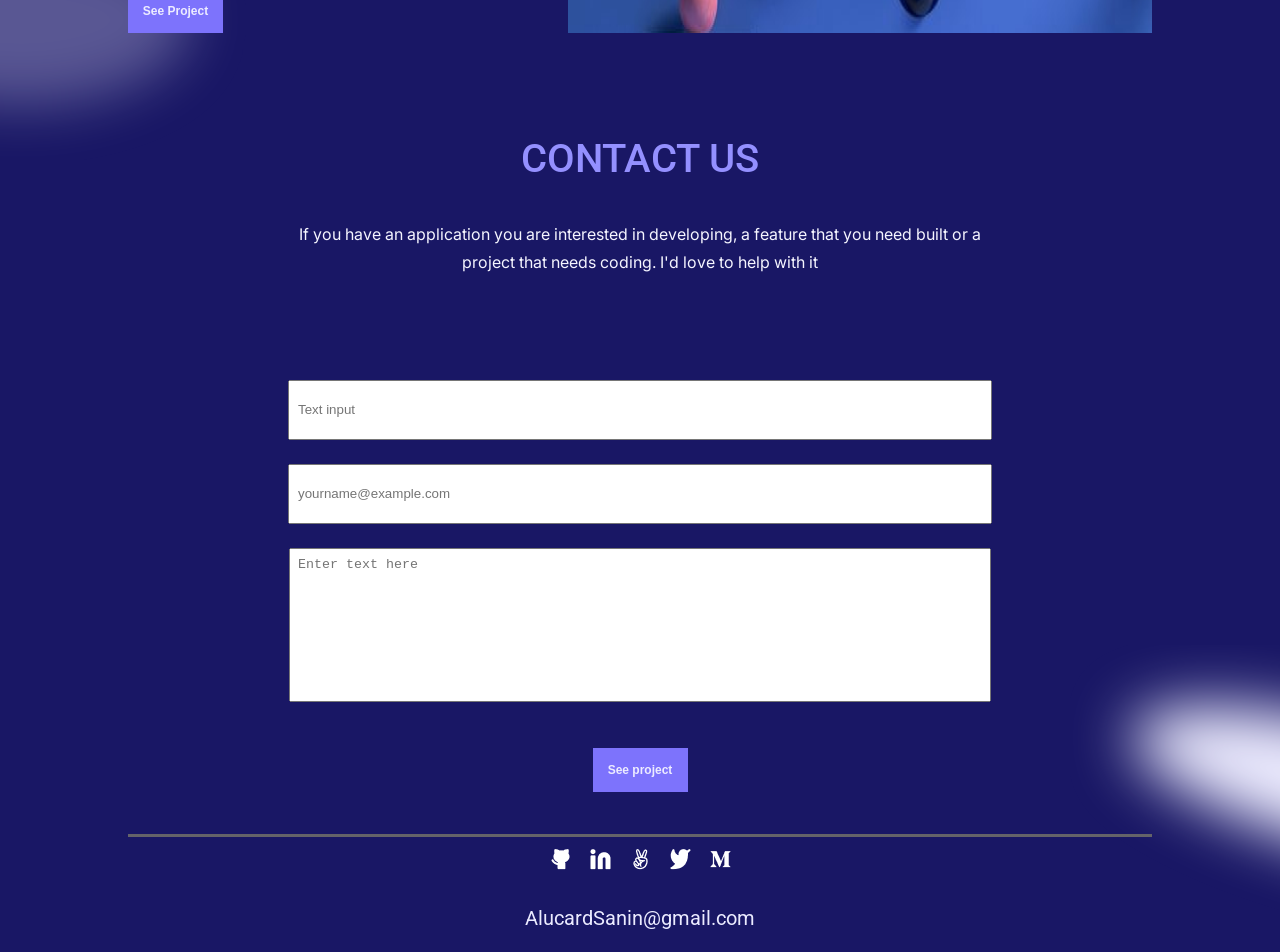
==== commit d155b8d5: "Merge pull request #12 from AlucardSanin/Popup-Window PopUp Window Feature" ====
--- a/index.html
+++ b/index.html
@@ -72,7 +72,7 @@
     <div class="div" id="about"><h2>MY RECENT WORK</h2></div>
     <img class="bar" src="Images/bar.svg" alt ="divider">     
 <footer class="footer" id="contact">
-<form class="my-contact-section" id="Submit" action="https://formspree.io/f/mpzbgdrg" method="POST">
+<form class="my-contact-section" action="https://formspree.io/f/mpzbgdrg" method="POST">
     <h2 class="contact-us">CONTACT US</h2>
     <p>If you have an application you are interested in developing, a feature that you need built or a project that needs coding. I'd love to help with it </p>
       <ul class="my-form">
@@ -80,13 +80,13 @@
               <input type="text" name="user_name" placeholder="Text input" maxlength="30" required>
           </li>
           <li>
-              <input type="email" id="email" name="user_email" placeholder="yourname@example.com" required>
+              <input type="email" name="user_email" placeholder="yourname@example.com" required>
           </li>
           <li>
              <textarea name="user_name" id="msg" maxlength="500" placeholder="Enter text here" required></textarea>
           </li>
           <li>
-              <button class="my-form-button" type="submit">Submit</button>
+              <button class="my-form-button" type="submit">See project</button>
           </li>
       </ul>
   </form>  
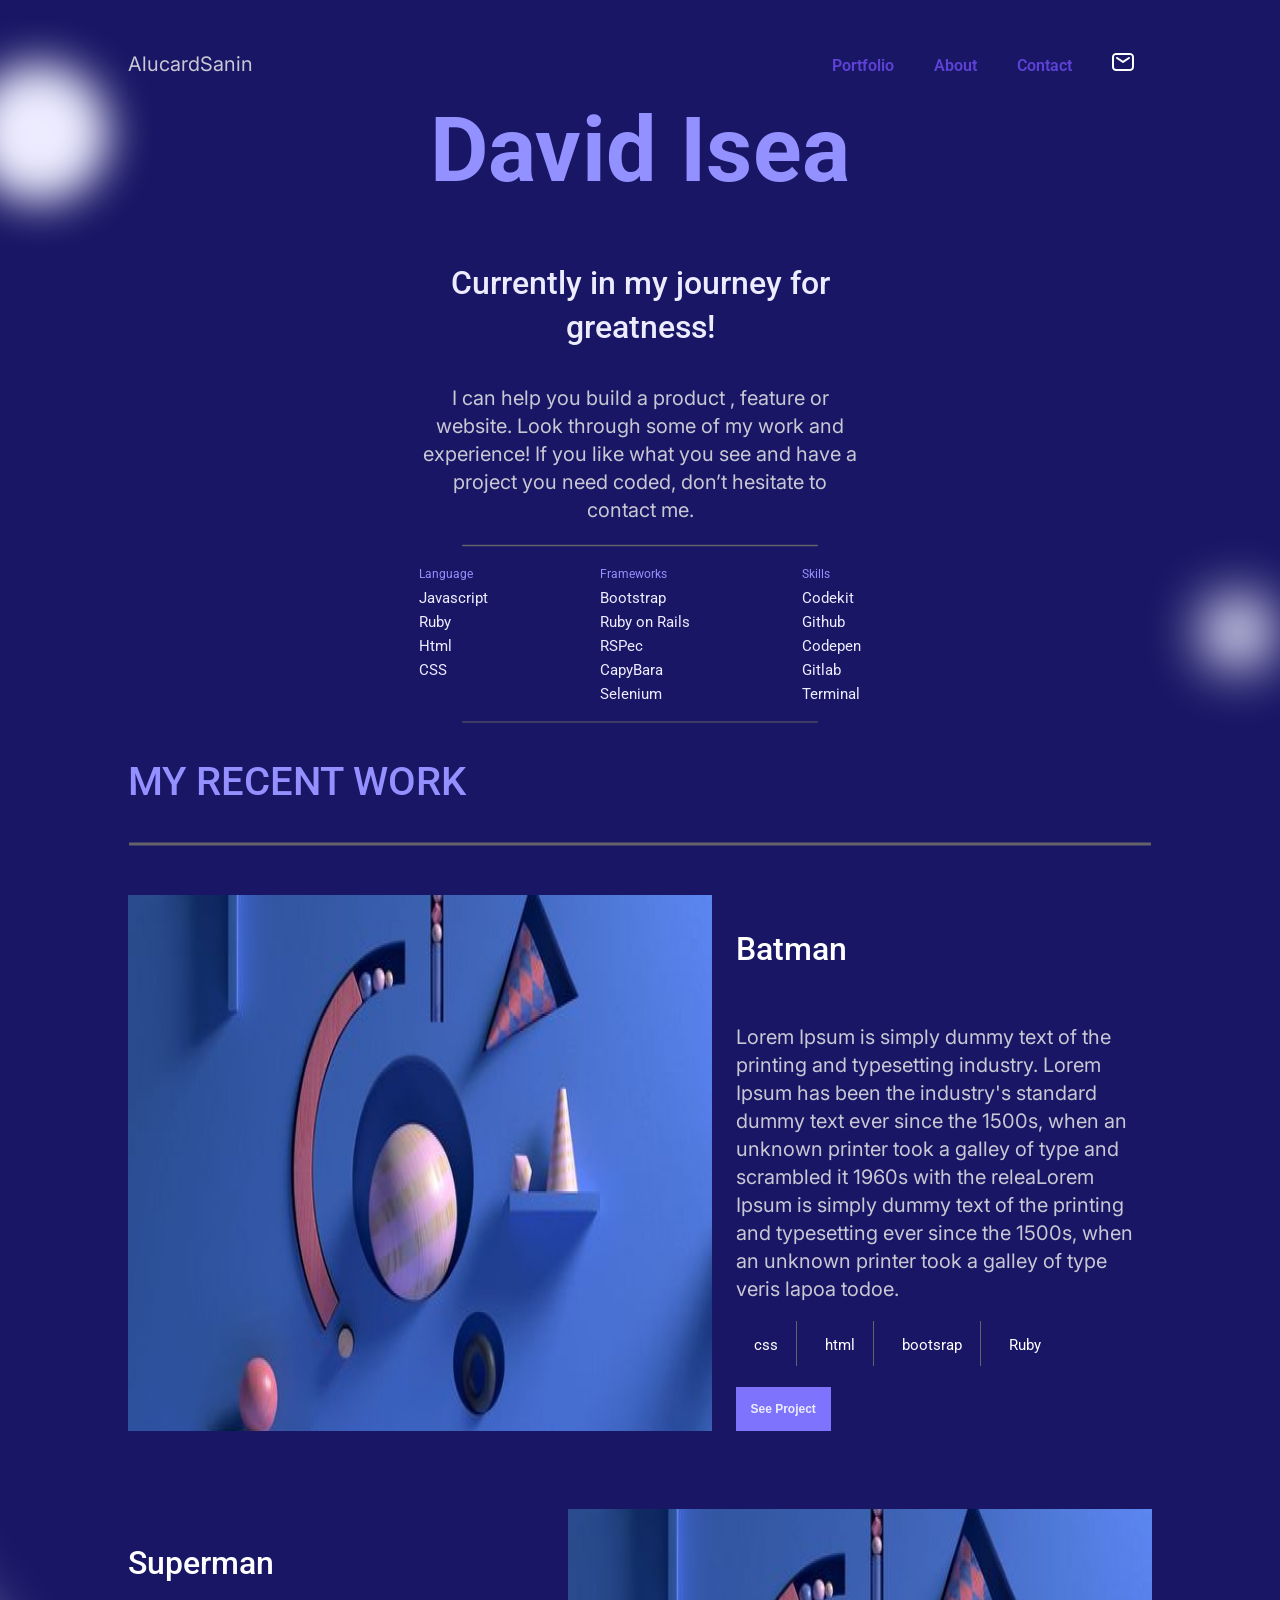
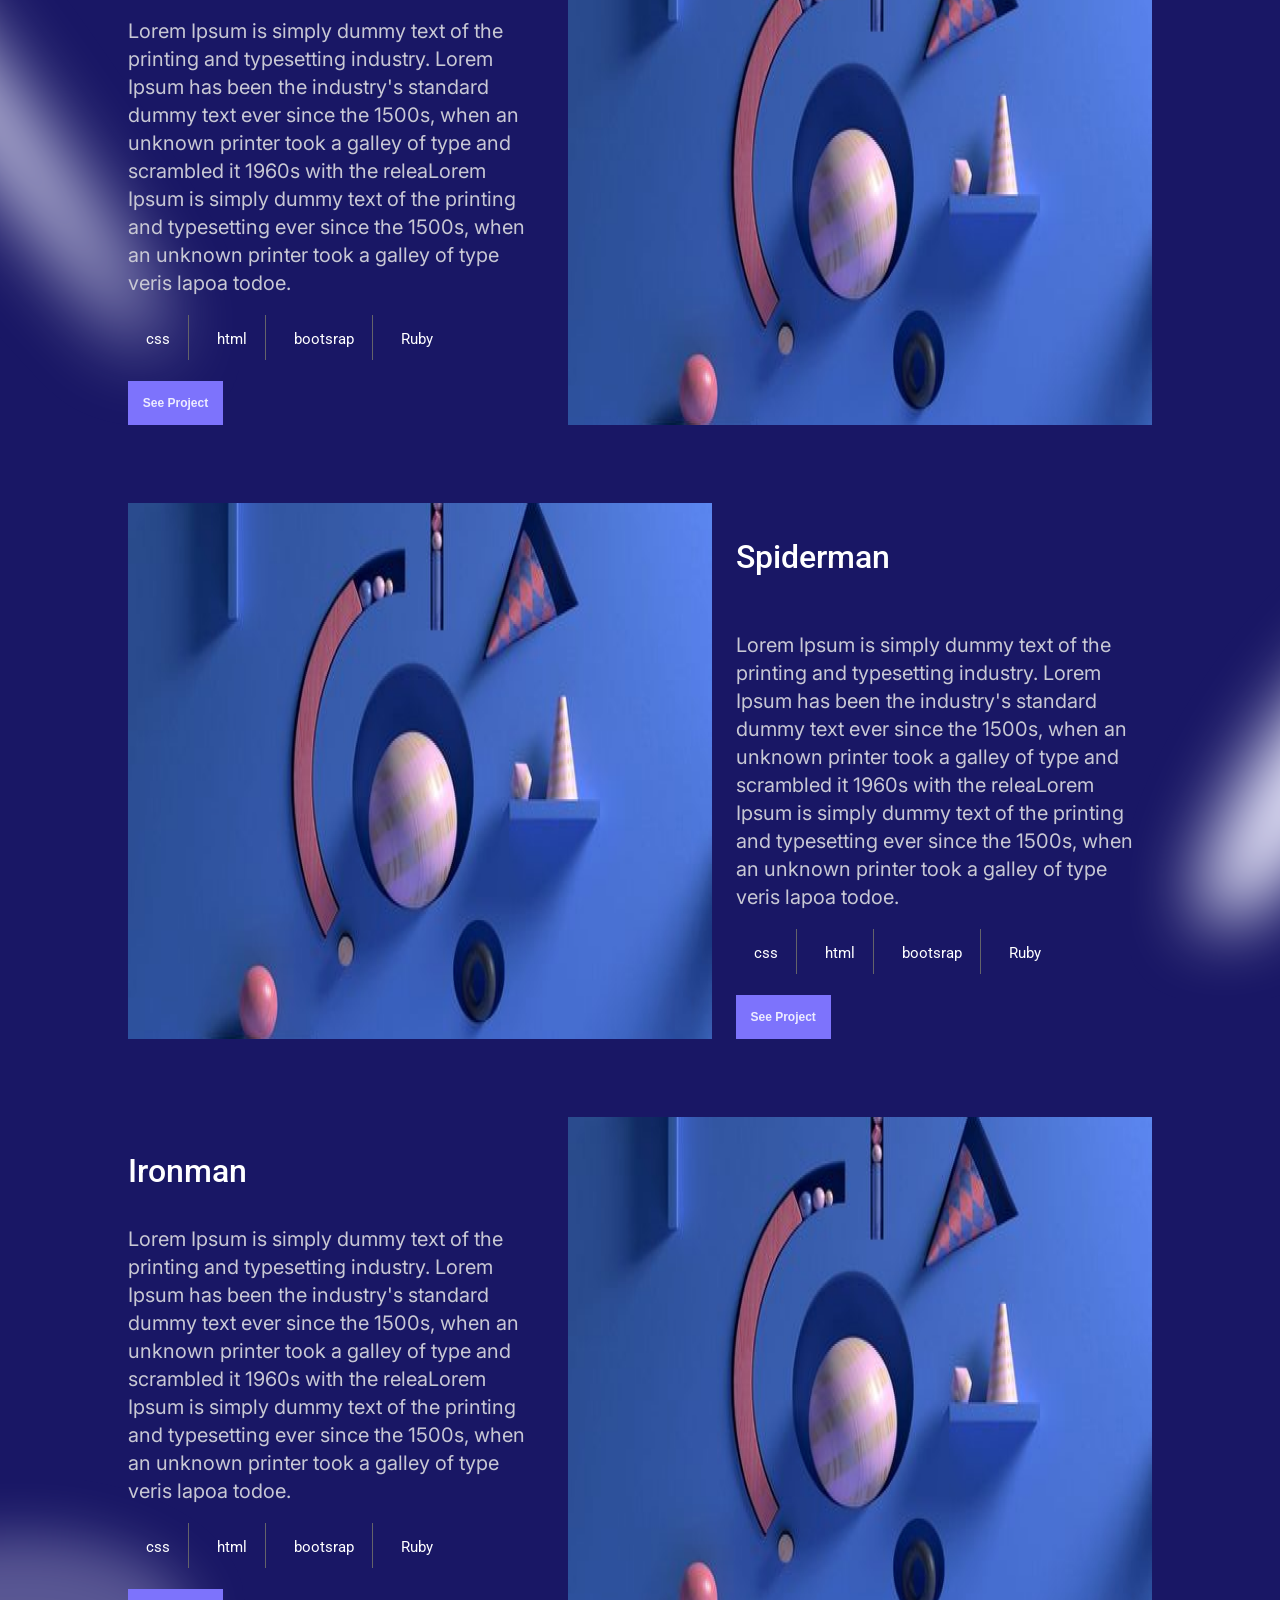
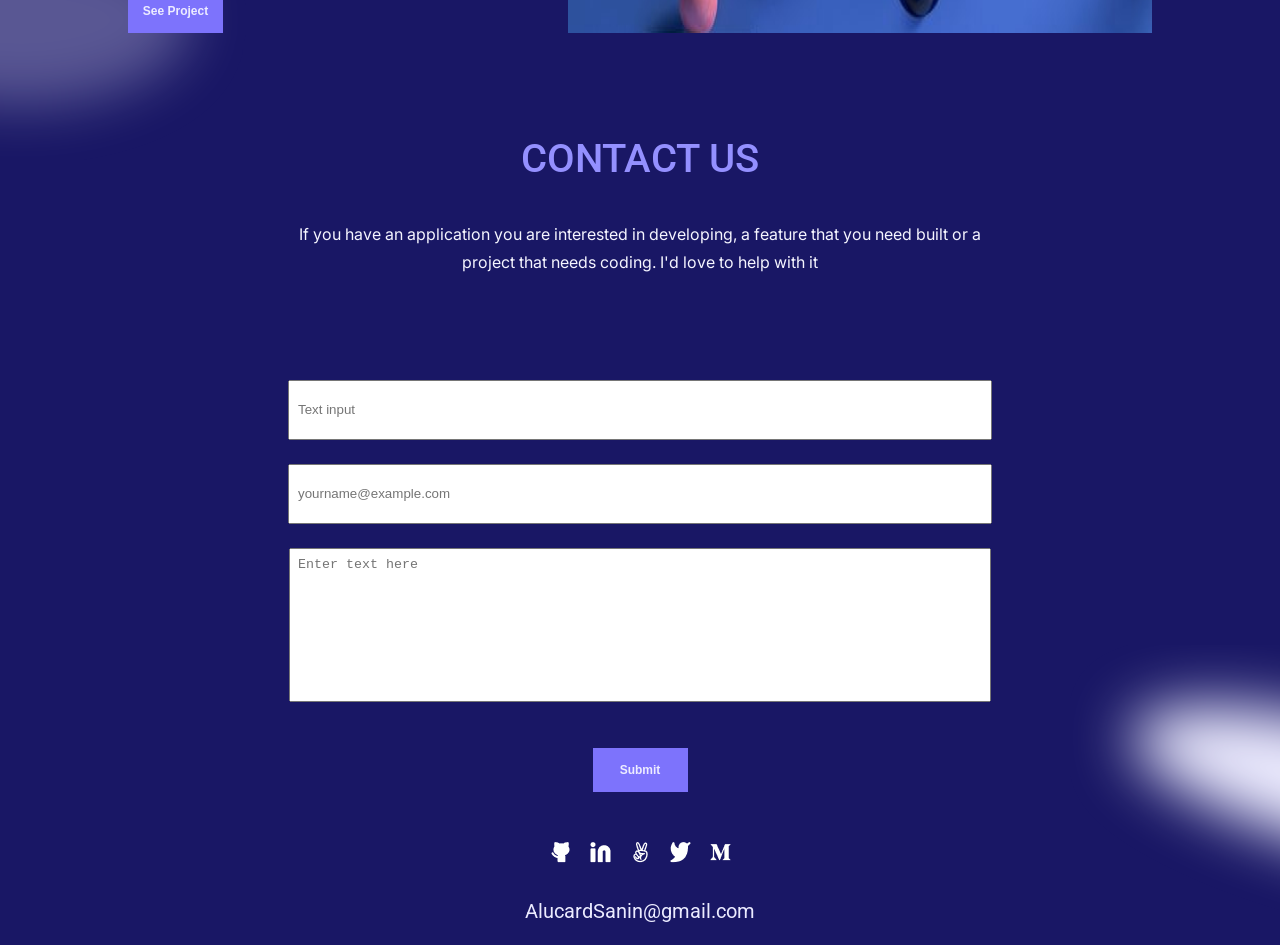
==== commit 64c98d13: "Modify Err Msg" ====
--- a/index.html
+++ b/index.html
@@ -72,7 +72,7 @@
     <div class="div" id="about"><h2>MY RECENT WORK</h2></div>
     <img class="bar" src="Images/bar.svg" alt ="divider">     
 <footer class="footer" id="contact">
-<form class="my-contact-section" action="https://formspree.io/f/mpzbgdrg" method="POST">
+<form class="my-contact-section" id="Submit" action="https://formspree.io/f/mpzbgdrg" method="POST">
     <h2 class="contact-us">CONTACT US</h2>
     <p>If you have an application you are interested in developing, a feature that you need built or a project that needs coding. I'd love to help with it </p>
       <ul class="my-form">
@@ -80,17 +80,18 @@
               <input type="text" name="user_name" placeholder="Text input" maxlength="30" required>
           </li>
           <li>
-              <input type="email" name="user_email" placeholder="yourname@example.com" required>
+              <input type="email" id="email" name="user_email" placeholder="yourname@example.com" required>
           </li>
           <li>
              <textarea name="user_name" id="msg" maxlength="500" placeholder="Enter text here" required></textarea>
           </li>
           <li>
-              <button class="my-form-button" type="submit">See project</button>
-          </li>
+              <button class="my-form-button" type="submit" id="submit_btn">Submit</button>              
+          </li>   
+          <li id="Val_Err">Use only lowercase characters at email</li>    
       </ul>
-  </form>  
-    <img src="Images/bar.svg" alt="#" class="last-devider">    
+              
+    </form>      
     <a href="#"><img src="Images/Social_Media.png" alt="#" class="icon"></a>
     <p class="my-email">AlucardSanin@gmail.com</p>
  </footer>  
--- a/style.css
+++ b/style.css
@@ -40,6 +40,12 @@
   line-height: 28px;
   text-align: left;
   color: #c8c8d4;
+}
+
+#Val_Err{
+  display: none;
+  position: absolute;
+  padding-top: 250px;
 }
 
 .nav-bar {
@@ -439,14 +445,14 @@
 
   .details #Pop_Img {
     max-width: 90%;
-    max-height: 60%;
+    max-height: 50%;
   }
 
   .details #Buttons {
     display: flex;
     flex-direction: row;
     column-gap: 78px;
-    padding-bottom: 50px;
+   
   }
 
   .nav-links li a {
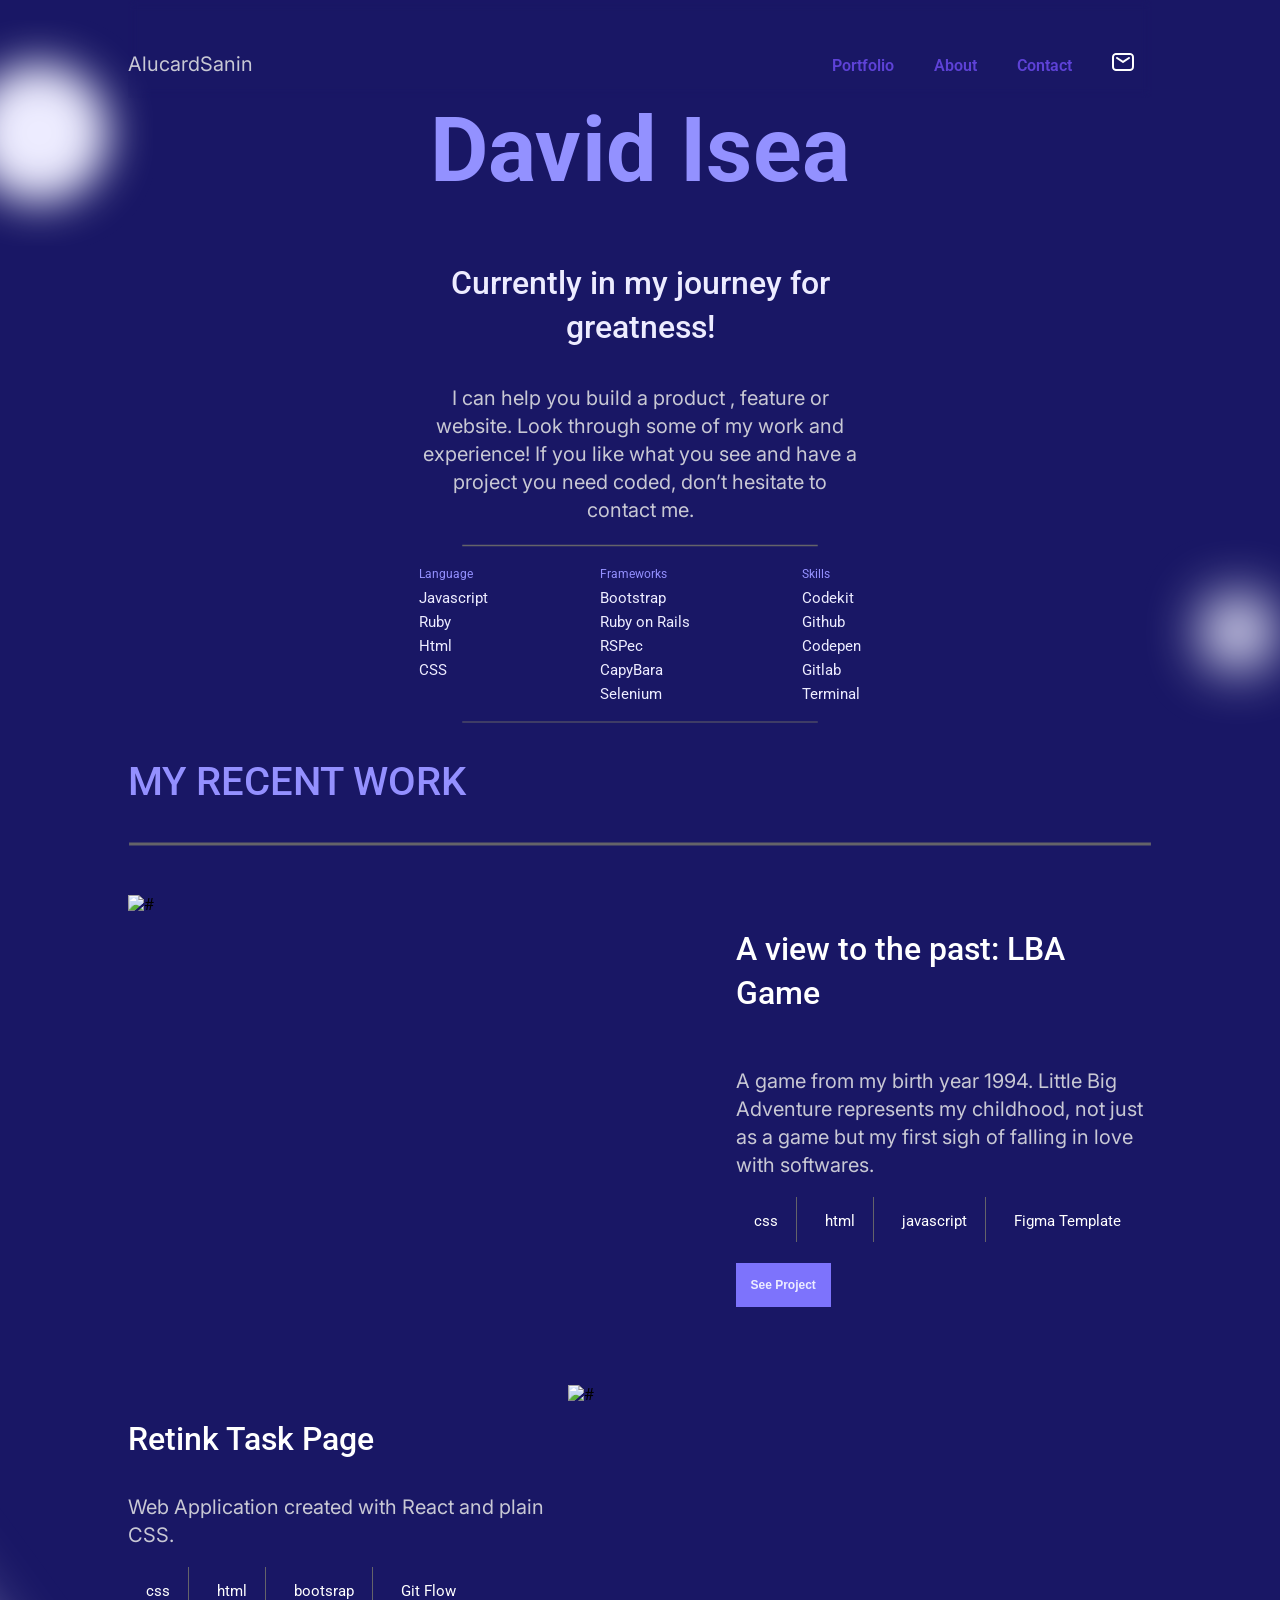
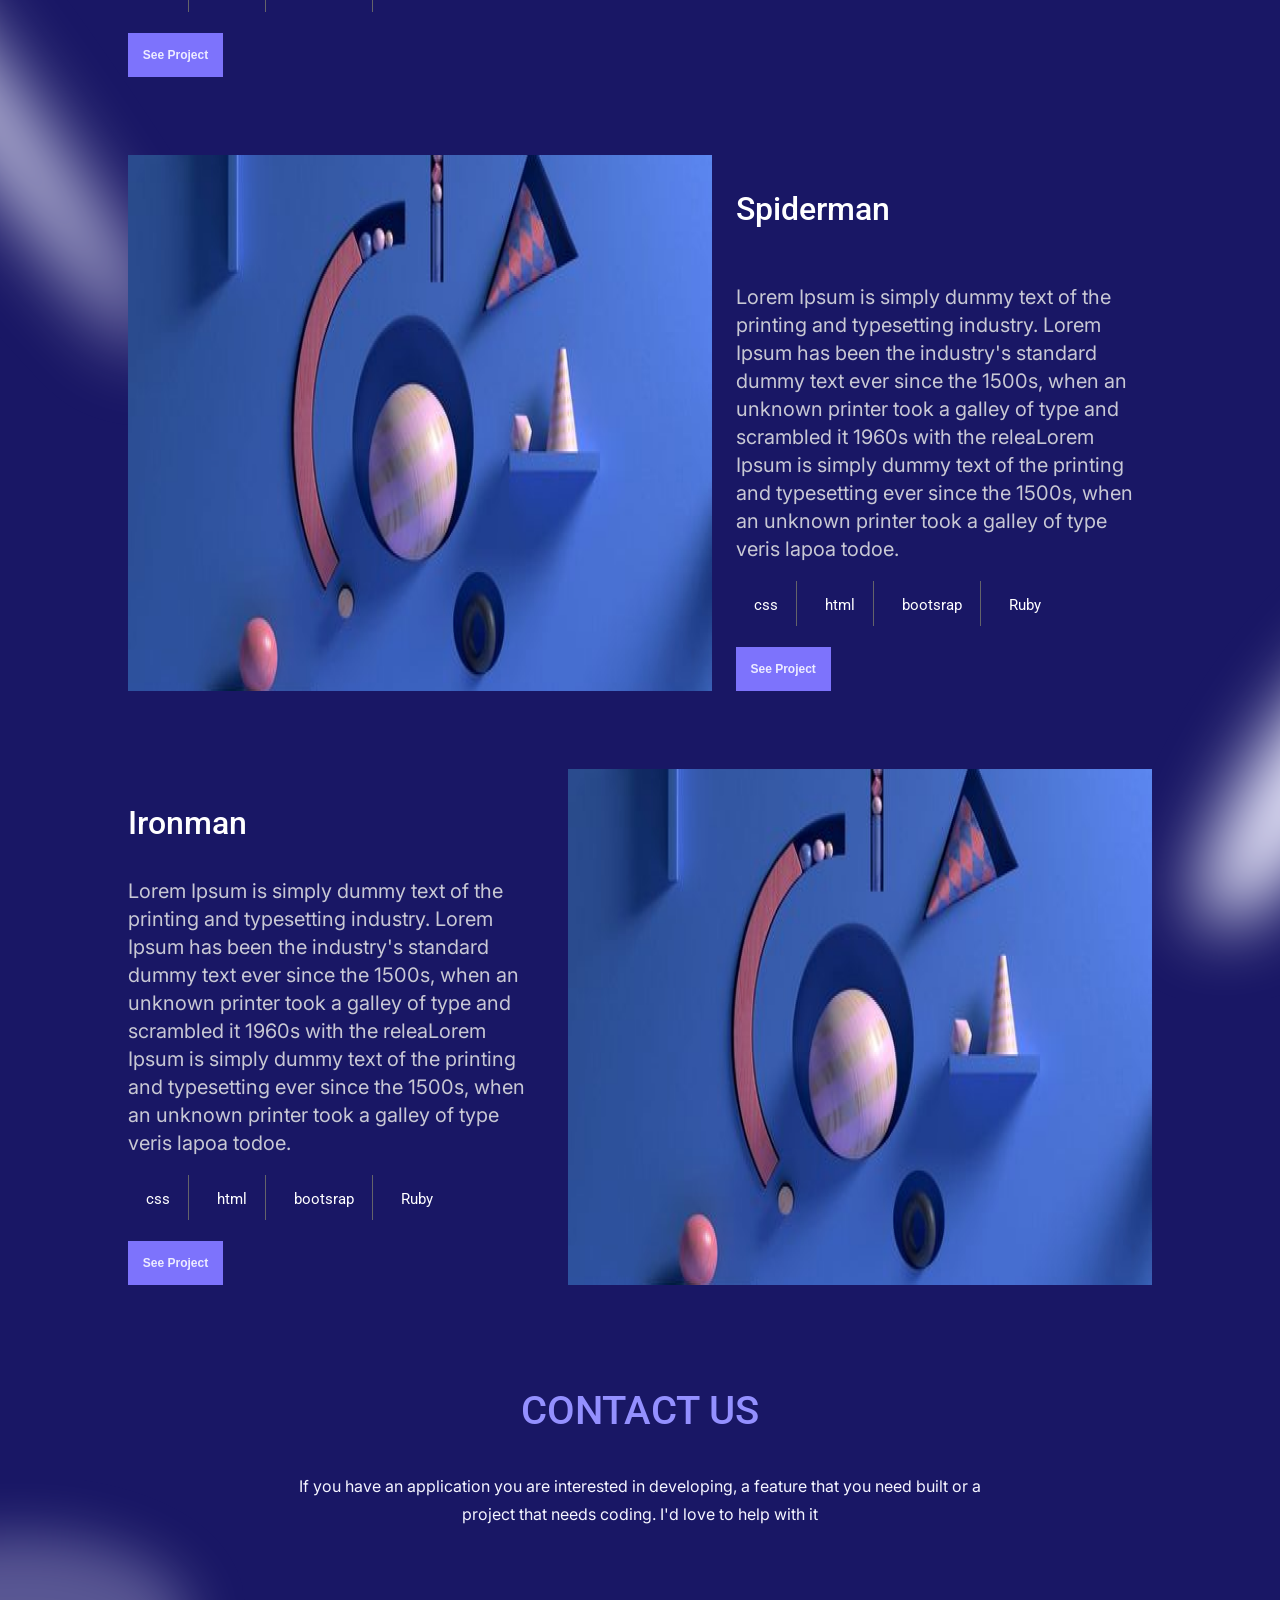
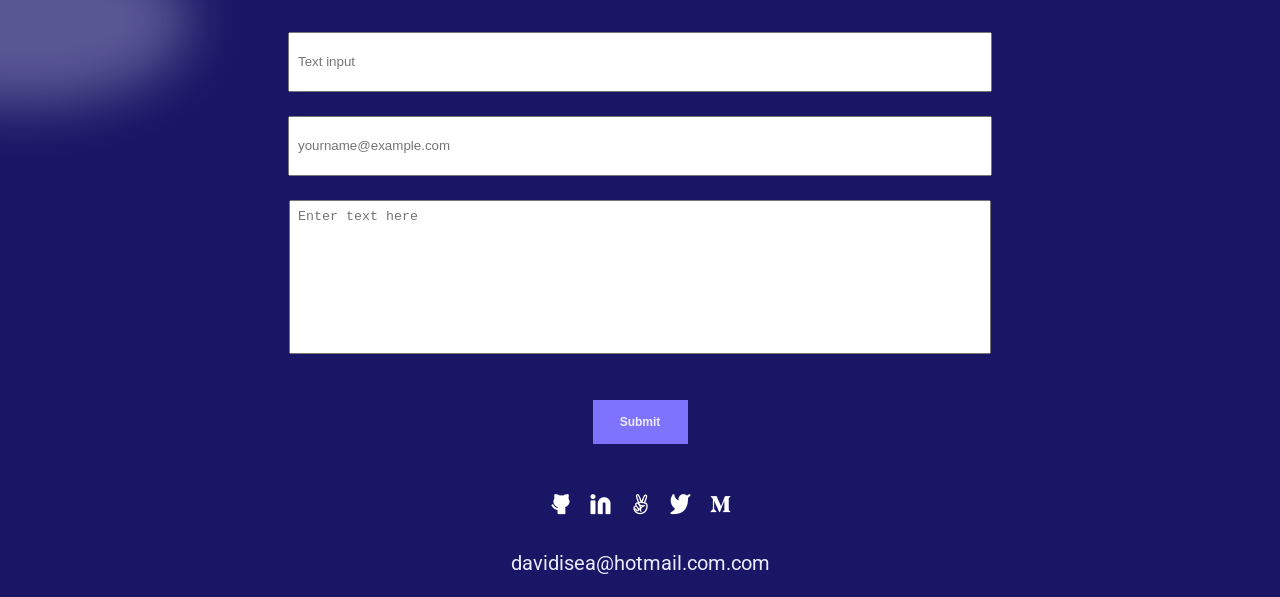
==== commit ed6a7c9f: "Change email" ====
--- a/index.html
+++ b/index.html
@@ -93,7 +93,7 @@
               
     </form>      
     <a href="#"><img src="Images/Social_Media.png" alt="#" class="icon"></a>
-    <p class="my-email">AlucardSanin@gmail.com</p>
+    <p class="my-email">davidisea@hotmail.com.com</p>
  </footer>  
  <script src="app.js"></script>
 </body>
--- a/style.css
+++ b/style.css
@@ -42,7 +42,7 @@
   color: #c8c8d4;
 }
 
-#Val_Err{
+#Val_Err {
   display: none;
   position: absolute;
   padding-top: 250px;
@@ -90,6 +90,7 @@
   font-size: 28px;
   color: #fff;
 }
+
 
 .container h3 {
   margin: auto;
@@ -385,14 +386,15 @@
   position: fixed;
   top: 0;
   backdrop-filter: blur(10px);
-  margin: 5%;
+  margin-inline: 5%;
+  margin-block: 5%;
   flex-direction: column;
   align-items: center;
   background-color: rgba(255, 255, 255, 0.16);
   border: 1px solid #fff;
   animation: slidein 3s;
   width: 90%;
-  height: 90%;
+  height: 95%;
   justify-content: space-between;
 }
 
@@ -411,11 +413,6 @@
   font-size: 40px;
   line-height: 32px;
   color: #fff;
-}
-
-.details #Pop_Img {
-  max-width: 90%;
-  max-height: 40%;
 }
 
 .details p {
@@ -436,6 +433,11 @@
   padding-bottom: 50px;
 }
 
+.modal-image{
+  max-height: 60%;
+  width: 60%;
+}
+
 @media only screen and  (min-width: 768px) {
   .bar {
     display: block;
@@ -443,21 +445,20 @@
     margin-inline: 10%;
   }
 
-  .details #Pop_Img {
-    max-width: 90%;
-    max-height: 50%;
-  }
-
   .details #Buttons {
     display: flex;
     flex-direction: row;
     column-gap: 78px;
-   
   }
 
   .nav-links li a {
     color: #5e42d7;
     font-weight: 600;
+  }
+
+  .modal-image{
+    max-height: 60%;
+    width: 60%;
   }
 
   .container {
@@ -521,6 +522,23 @@
     width: 57%;
     height: 100%;
     flex-wrap: wrap;
+  }
+
+  .details {
+    display: flex;
+    position: fixed;
+    top: 0;
+    backdrop-filter: blur(10px);
+    margin-inline: 5%;
+    margin-top: 2.5%;
+    flex-direction: column;
+    align-items: center;
+    background-color: rgba(255, 255, 255, 0.16);
+    border: 1px solid #fff;
+    animation: slidein 3s;
+    width: 90%;
+    height: 90%;
+    justify-content: space-between;
   }
 
   .card-n #content {
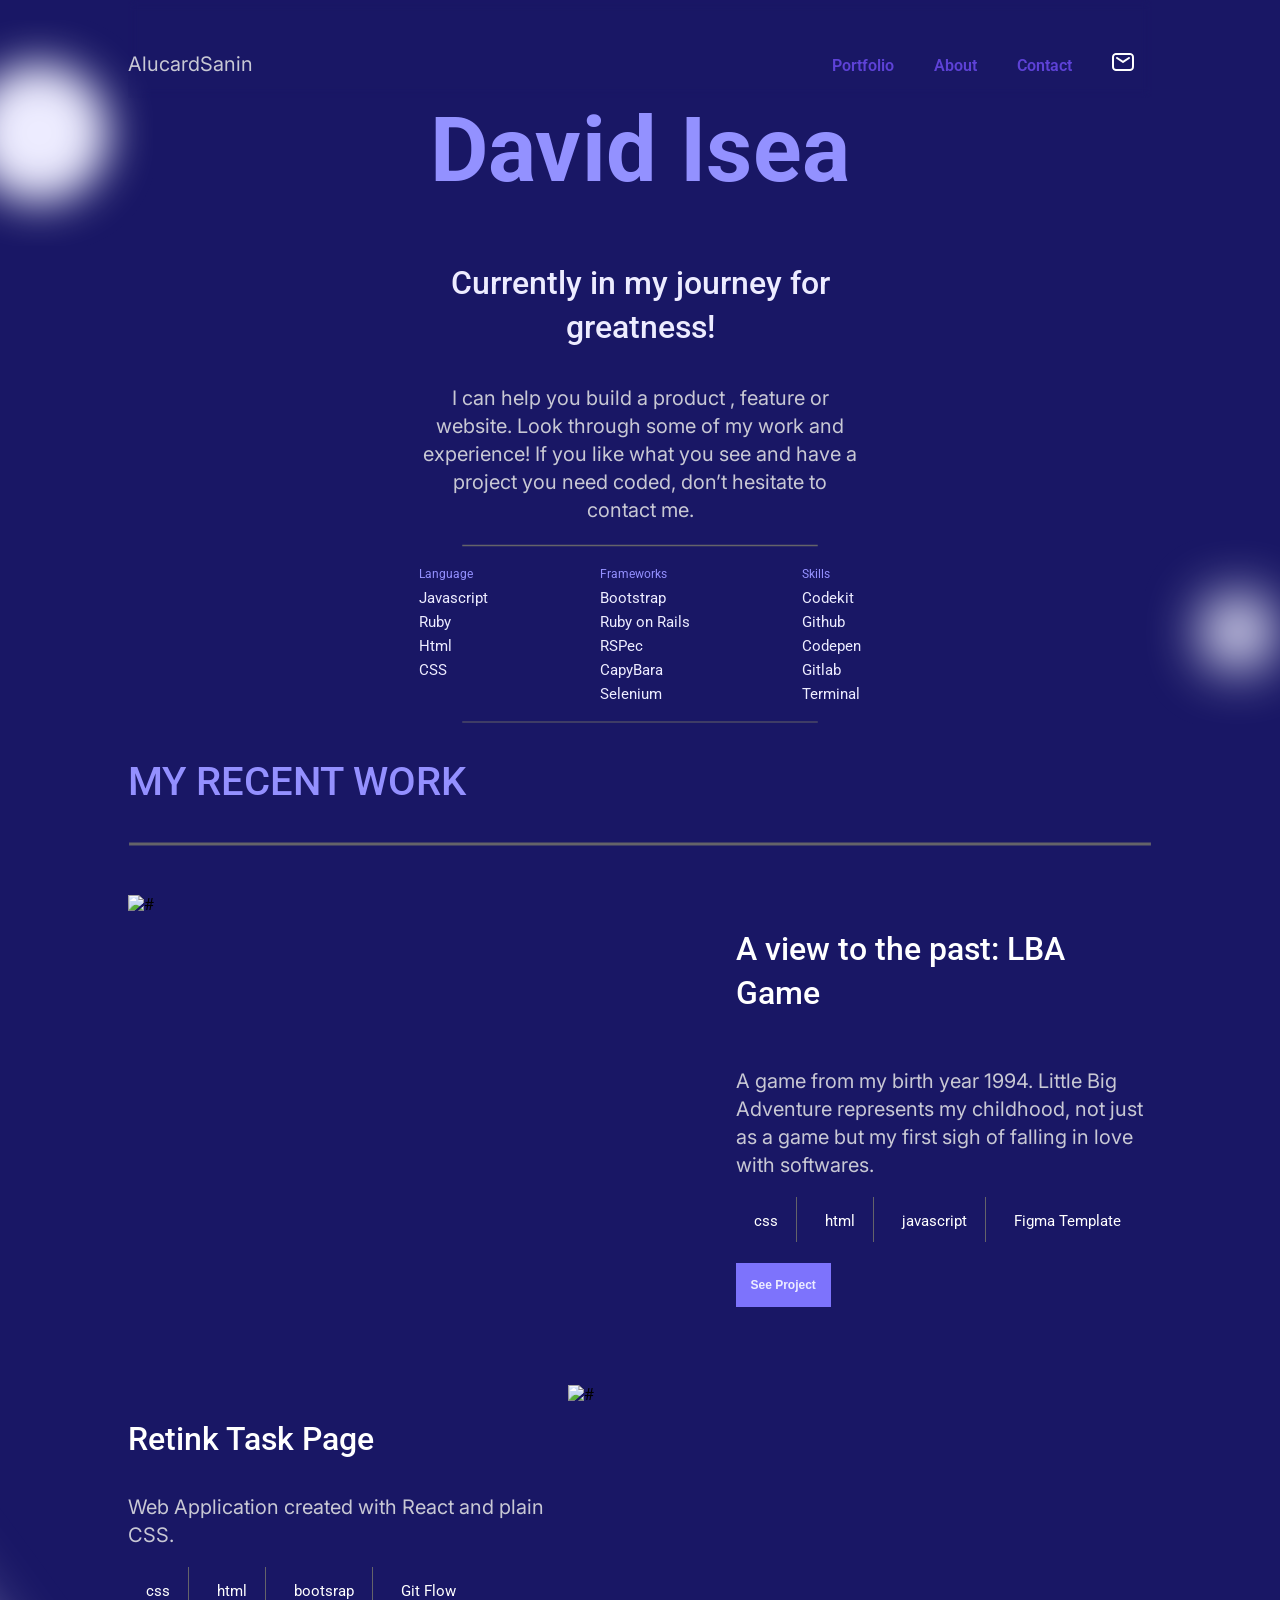
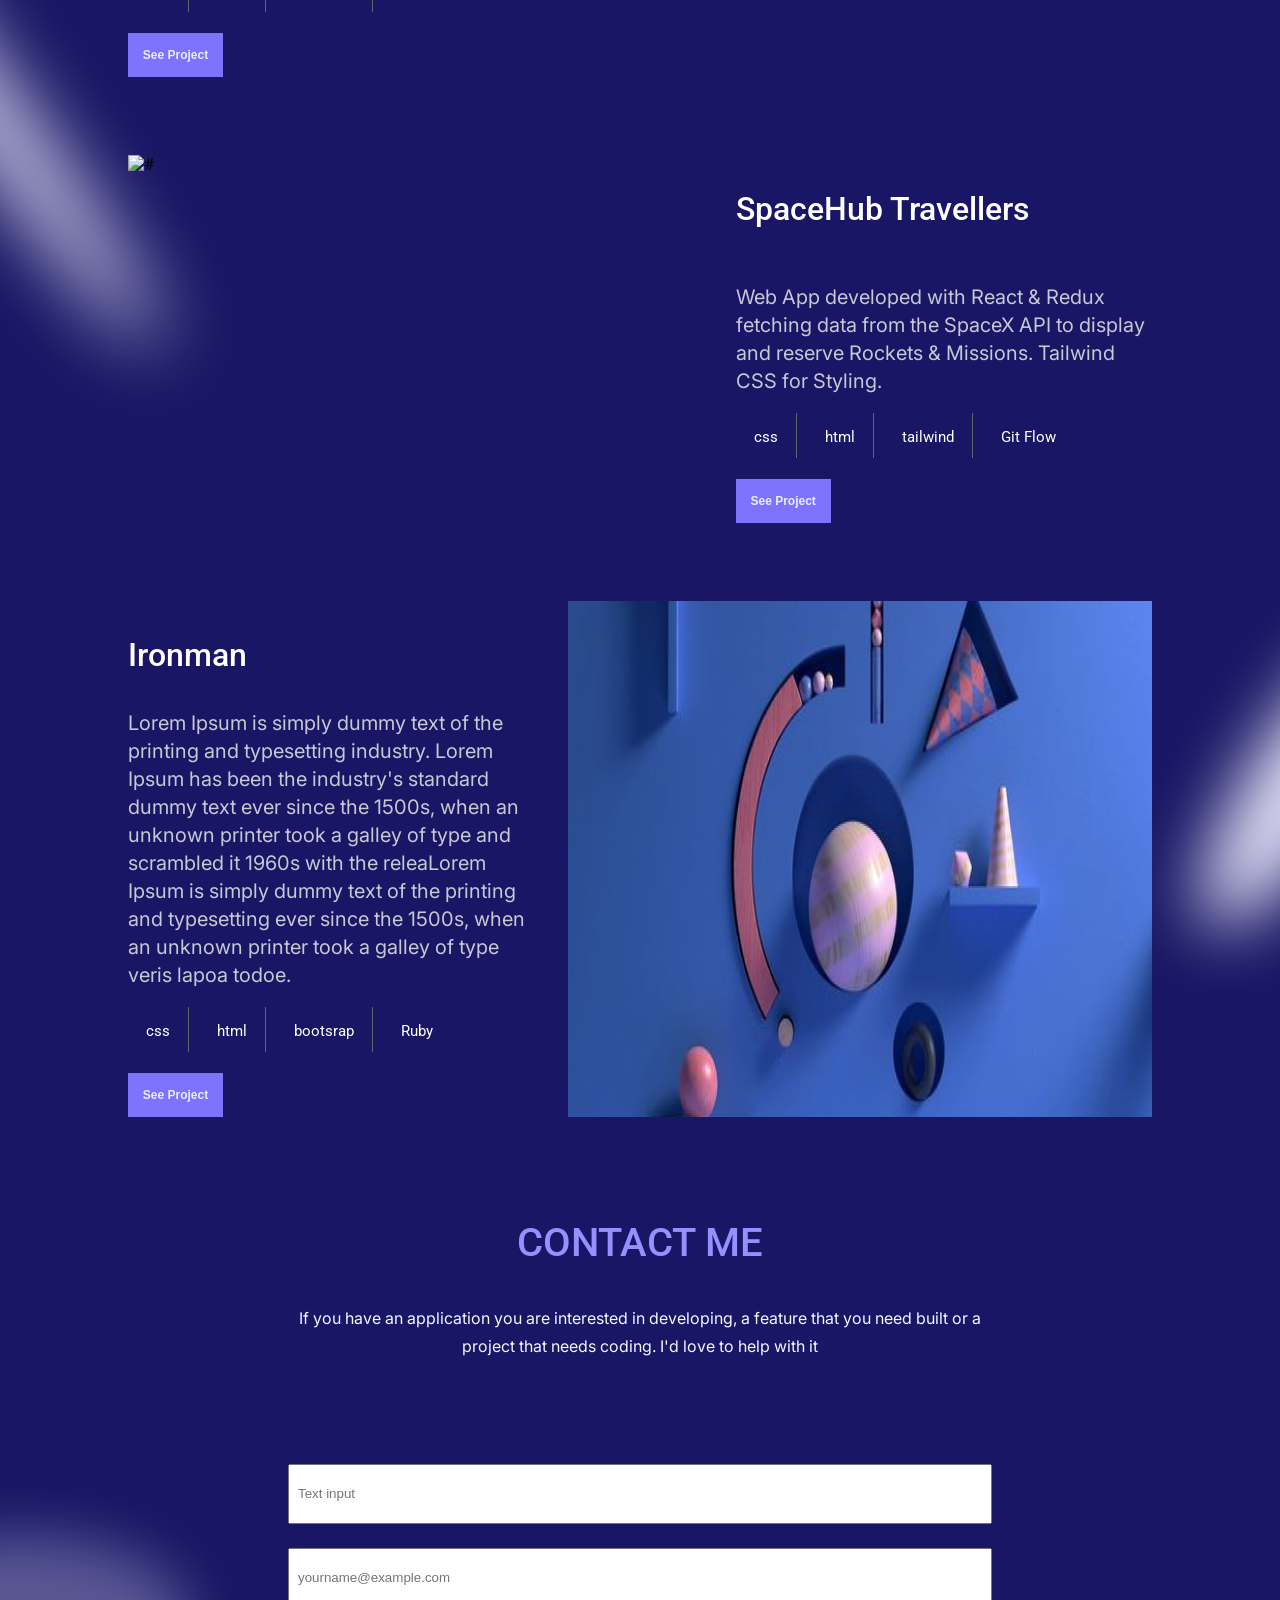
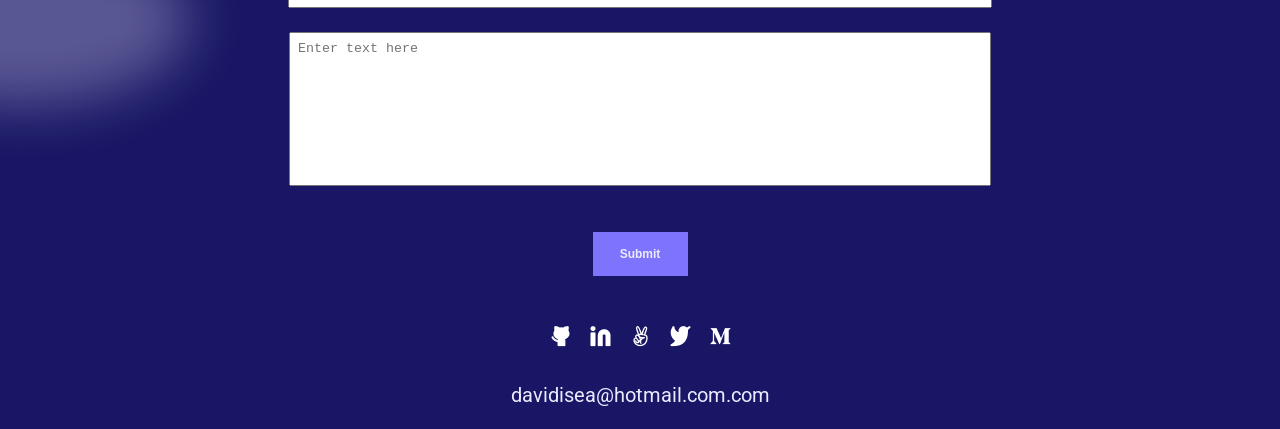
==== commit 9077267d: "Add SpaceHub Project" ====
--- a/index.html
+++ b/index.html
@@ -73,7 +73,7 @@
     <img class="bar" src="Images/bar.svg" alt ="divider">     
 <footer class="footer" id="contact">
 <form class="my-contact-section" id="Submit" action="https://formspree.io/f/mpzbgdrg" method="POST">
-    <h2 class="contact-us">CONTACT US</h2>
+    <h2 class="contact-us">CONTACT ME</h2>
     <p>If you have an application you are interested in developing, a feature that you need built or a project that needs coding. I'd love to help with it </p>
       <ul class="my-form">
           <li>
